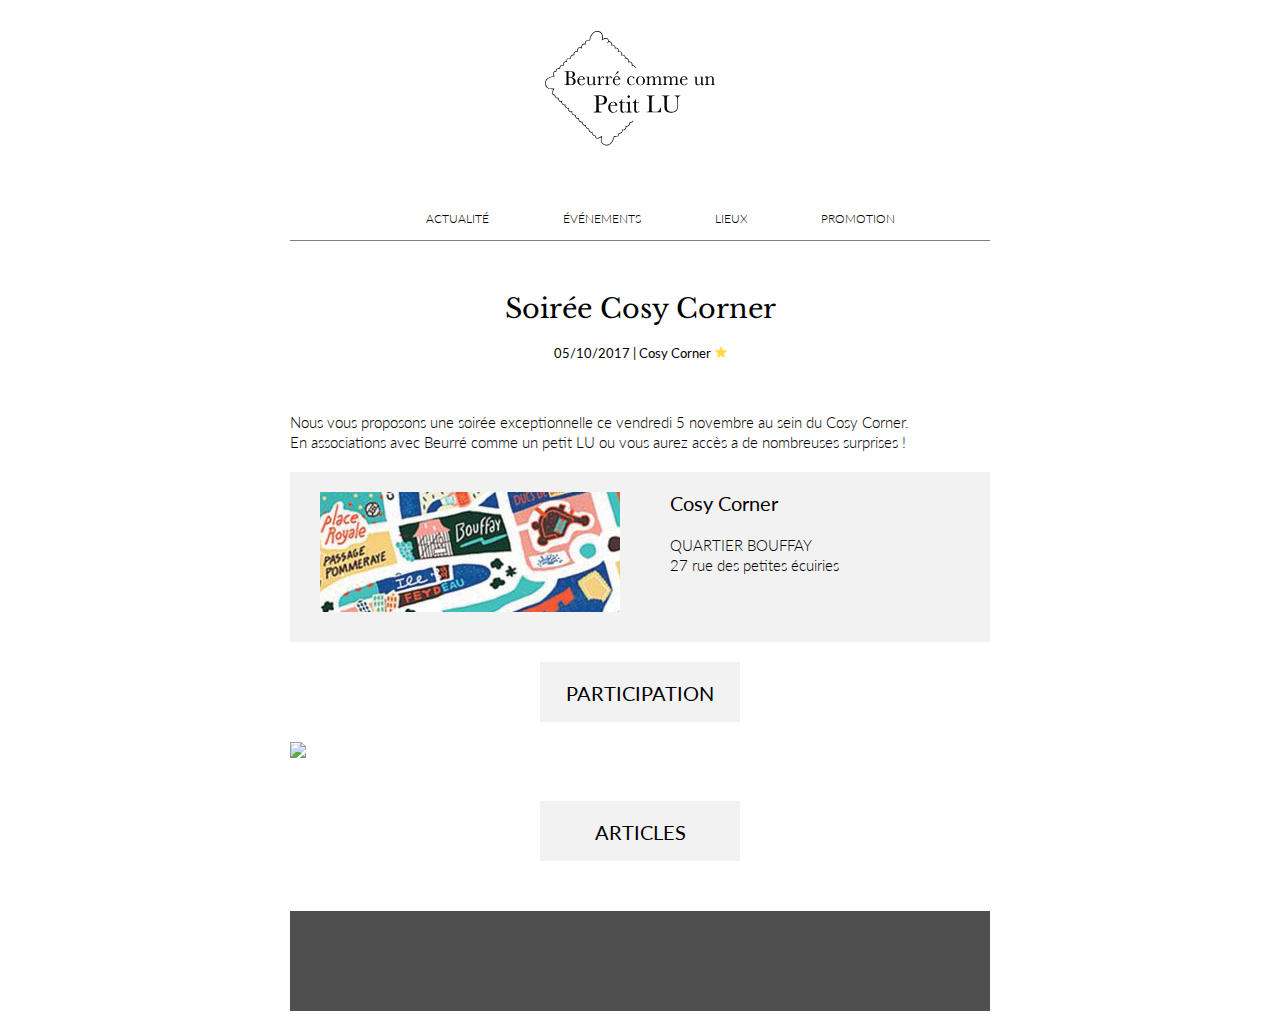
==== event.html @ 70111733 "Flora's version update" ====
<!doctype html>
<html class="no-js" lang="">
    <head>

        <meta charset="utf-8">
        <meta http-equiv="x-ua-compatible" content="ie=edge">
        <title></title>
        <meta name="description" content="">
        <meta name="viewport" content="width=device-width, initial-scale=1">

        <link rel="manifest" href="site.webmanifest">
        <link rel="apple-touch-icon" href="icon.png">
        <!-- Place favicon.ico in the root directory -->

        <link rel="stylesheet" href="css/normalize.css">
        <link href="https://fonts.googleapis.com/css?family=Lato|Libre+Baskerville" rel="stylesheet">
        <link rel="stylesheet" href="css/main.css">
    </head>
    <body>
        <!--[if lte IE 9]>
            <p class="browserupgrade">You are using an <strong>outdated</strong> browser. Please <a href="https://browsehappy.com/">upgrade your browser</a> to improve your experience and security.</p>
        <![endif]-->

        <!-- Add your site or application content here -->
<div class="l-wrapper">
  <header class="header">
<nav>

<svg id="BeurréCommeUnPetitLU" data-name="BeurreCommeUnPetitLULogo" xmlns="http://www.w3.org/2000/svg" height="150px" viewBox="0 0 324 230"><title>BeurréCommeUnPetitLU</title><path d="M151.27,154.58a3.61,3.61,0,0,1-.8,1.21,5.15,5.15,0,0,1-3.7,1.36l-.56,0,0,.56a5.9,5.9,0,0,1-1.25,3.83c-1.31,1.31-3.76,1.05-3.79,1l-.69-.08.15.68a4.45,4.45,0,0,1-1.42,3.89c-1.76,1.76-3.19,1.08-3.25,1.05l-.7-.37,0,.79s-.11,2.41-1.25,3.55-3.65,1.1-3.68,1.1h-.55l0,.55a5.64,5.64,0,0,1-1.46,4c-1.56,1.56-5.13.21-5.17.2l-.57-.22-.11.6c0,.14-2.6,14.23-12.19,13.06a7.07,7.07,0,0,1-5.41-3c-2.38-3.68-.62-9.45-.6-9.51l.4-1.28-1.14.7C101,179.83,97,181.6,96,180.61a5.15,5.15,0,0,1-1.62-3.08l0-.5h-.5a4.7,4.7,0,0,1-3.16-1.3,5.76,5.76,0,0,1-1.3-3.68v-.57l-.56.06a4.29,4.29,0,0,1-3-.69c-.79-.79-1.25-3.31-1.36-4.21l-.06-.46-.46,0a4.7,4.7,0,0,1-3.1-.94,7.52,7.52,0,0,1-1.36-3.69l-.06-.55-.54.12A3.72,3.72,0,0,1,75.62,160a4.37,4.37,0,0,1-1.26-3.46l.1-.73-.72.18a3.87,3.87,0,0,1-3.46-1.21,4.58,4.58,0,0,1-1.38-3.68l.13-.87-.81.33a2.81,2.81,0,0,1-2.92-.75,5.12,5.12,0,0,1-1.23-3.67l.05-.6-.6.06a5.15,5.15,0,0,1-3.82-1.48,3.86,3.86,0,0,1-1.22-3.46l.27-1.07-1,.5a3.09,3.09,0,0,1-3.51-.79,3.6,3.6,0,0,1-.84-3.82l.41-1-1,.28a3.86,3.86,0,0,1-3.64-1.2,3.56,3.56,0,0,1-1.12-3.52l.37-1.06-1,.44c-.07,0-1.6.65-3.39-1.14s-1-3.34-1-3.41l.55-1.07-1.15.36a3.67,3.67,0,0,1-3.49-.86,4,4,0,0,1-1.06-3.53l.16-.73-.74.13a4.05,4.05,0,0,1-3.19-.79,8,8,0,0,1-1.73-3.29l-.07-.31-.31-.07a8.11,8.11,0,0,1-3.28-1.52c-.48-.48.49-4,2.07-7.53l.39-.88-.94.18c-.06,0-6,1.13-9.6-1.74A7.74,7.74,0,0,1,18,97.11c-.22-9.27,12.83-10.41,13-10.42l.74-.06L31.36,86c-.54-1.08-1.73-4.13-.83-5.33a4,4,0,0,1,3.16-1.41l.51,0v-.51a5.29,5.29,0,0,1,1.49-3.31c1.37-1.37,3.63-.7,3.66-.69l.7.21L40,74.22a5.4,5.4,0,0,1,1.27-3.79c1.34-1.34,3.51-.38,3.53-.37l.92.41-.22-1s-.59-2.71.8-4.1a4,4,0,0,1,3.41-1l.68.15-.08-.69a4.85,4.85,0,0,1,1.06-3.57c1.08-1.08,3.63-.86,4.53-.69l.62.12,0-.63s-.08-2.8,1.36-4.24a3.39,3.39,0,0,1,3.36-.66l.91.32-.26-.93s-.72-2.65.91-4.28a3,3,0,0,1,3.54-.44l1,.56-.23-1.1s-.59-2.92,1.11-4.62,4.41-.19,4.44-.17l1.05.56L73.32,43a5,5,0,0,1,1.43-4.69c2-1.95,3.34-.71,3.49-.57l1,1-.18-1.45c-.11-.86-.14-3.32,1-4.46s4.24-1.34,5.33-1.3h.45l.06-.44C85.94,31,87.83,18,97.23,18h.16a6.62,6.62,0,0,1,5.41,2.33c2.72,3.47,1.32,9.69,1.31,9.75l-.27,1.18,1-.64c1.52-1,5.87-3,7.72-1.16,2.17,2.17.75,4,.69,4.1l-2.65,3.26L114,34.3a2.76,2.76,0,0,1,3.64.22,4.08,4.08,0,0,1,1.07,4l-.39,1.16,1.09-.56a2.91,2.91,0,0,1,3.3.48,4.28,4.28,0,0,1,1.16,3.55l-.17,1,.88-.43a3,3,0,0,1,3.31.47c1.45,1.45,1,4.14,1,4.17l-.13.71.71-.12c.77-.13,3-.26,3.91.69s.77,3.32.62,4.15l-.15.85.81-.29a3.7,3.7,0,0,1,3.74.94c1.64,1.64,1.1,3.08,1.08,3.13l-.38.94,1-.27c.07,0,1.68-.44,3.5,1.38a3.18,3.18,0,0,1,.84,3.66l-.45.86,1-.13s2.78-.36,4.19,1,.66,4,.65,4l-.18.65h.67c.77,0,3,.15,3.94,1a3.08,3.08,0,0,1,.65,2h1a4,4,0,0,0-.94-2.73c-1-1-3-1.27-4-1.32a5.08,5.08,0,0,0-1-4.38,5.93,5.93,0,0,0-4.25-1.39,4.33,4.33,0,0,0-1.3-4.05A5.21,5.21,0,0,0,140.54,58h0a4.34,4.34,0,0,0-1.46-3.46,4.65,4.65,0,0,0-4-1.35c.1-1.11.11-3.2-1-4.3s-3.1-1.13-4.13-1a5.69,5.69,0,0,0-1.31-4.4,3.75,3.75,0,0,0-3.69-.93,5.19,5.19,0,0,0-1.49-3.63,3.75,3.75,0,0,0-3.59-1,5,5,0,0,0-1.49-4.1,3.53,3.53,0,0,0-3.64-1,4.17,4.17,0,0,0-1.39-4.07c-2.16-2.16-6.18-.47-8,.49.3-2,.63-6.56-1.69-9.52A7.56,7.56,0,0,0,97.41,17h-.18C88,17,85.44,28.2,85,30.55c-1.15,0-4.24.21-5.63,1.6A6.23,6.23,0,0,0,78,36.45c-.89-.37-2.34-.52-4,1.14a6,6,0,0,0-1.83,4.73c-1.16-.4-3.24-.8-4.75.71A6,6,0,0,0,66,47.67a3.83,3.83,0,0,0-3.9,1,5.31,5.31,0,0,0-1.31,4.46,4.13,4.13,0,0,0-3.61,1.08,7,7,0,0,0-1.64,4.39c-1.12-.13-3.55-.24-4.84,1.05a5.41,5.41,0,0,0-1.37,3.76,4.79,4.79,0,0,0-3.7,1.31,5.3,5.3,0,0,0-1.19,4.18,3.92,3.92,0,0,0-3.84.84A6,6,0,0,0,39,73.64a4.61,4.61,0,0,0-4,1.08,6.27,6.27,0,0,0-1.74,3.52A4.88,4.88,0,0,0,29.74,80c-1.16,1.53-.13,4.43.43,5.74-2.85.4-13.39,2.48-13.18,11.36a8.69,8.69,0,0,0,3,6.93c3.08,2.48,7.59,2.3,9.51,2.08-1,2.46-2.62,6.7-1.5,7.81a8.4,8.4,0,0,0,3.47,1.72,8.64,8.64,0,0,0,1.92,3.46,4.6,4.6,0,0,0,3.41,1.13,5,5,0,0,0,1.41,3.79,4.45,4.45,0,0,0,3.65,1.26A4.25,4.25,0,0,0,43.31,129,4.51,4.51,0,0,0,47,130.57a4.73,4.73,0,0,0,1.51,3.75,5,5,0,0,0,3.8,1.57A4.5,4.5,0,0,0,53.57,140a4.19,4.19,0,0,0,3.88,1.24A5,5,0,0,0,59,144.84a6.13,6.13,0,0,0,4.06,1.78,5.81,5.81,0,0,0,1.53,3.92,3.79,3.79,0,0,0,3.29,1.15,5.67,5.67,0,0,0,1.69,3.83,5,5,0,0,0,3.77,1.56,5.38,5.38,0,0,0,1.57,3.68,4.77,4.77,0,0,0,3.66,1.44A7.69,7.69,0,0,0,80.15,166a5.29,5.29,0,0,0,3.39,1.23c.16,1,.62,3.4,1.58,4.37a4.76,4.76,0,0,0,3.29,1A6.31,6.31,0,0,0,90,176.44,5.69,5.69,0,0,0,93.43,178a6.45,6.45,0,0,0,1.85,3.3c1.55,1.55,5.68-.44,7.76-1.6-.43,2-.95,6.12,1,9.17a8,8,0,0,0,6.13,3.46,10.34,10.34,0,0,0,1.26.08c8.37,0,11.33-10.78,11.93-13.39,1.21.36,4.08,1,5.68-.61a6.43,6.43,0,0,0,1.76-4.27,6.34,6.34,0,0,0,3.89-1.38,6.49,6.49,0,0,0,1.48-3.58,4.14,4.14,0,0,0,3.75-1.44,5.63,5.63,0,0,0,1.76-4.18,5.76,5.76,0,0,0,4-1.37,6.37,6.37,0,0,0,1.54-4,6,6,0,0,0,4-1.65,4.58,4.58,0,0,0,1.16-1.91Z"/><path d="M56.81,88.24A9,9,0,0,1,62.17,90a4.88,4.88,0,0,1,1.75,3.83,5.25,5.25,0,0,1-1.19,3.45,5.49,5.49,0,0,1-3,1.89,22,22,0,0,1-5,.45H46.42v-.72h.81a3.66,3.66,0,0,0,1.88-.34,1.57,1.57,0,0,0,.66-1.07,23.91,23.91,0,0,0,.14-3.38V83.82a22.43,22.43,0,0,0-.15-3.33,1.44,1.44,0,0,0-.62-1,4.87,4.87,0,0,0-2.09-.28h-.41v-.72l3.48-.09,4-.12q8.69,0,8.69,5a4.1,4.1,0,0,1-1.49,3.31A9,9,0,0,1,56.81,88.24ZM53,87.94l.66,0Q57,88,58.25,86.9a4.31,4.31,0,0,0,1.23-3.44A5.52,5.52,0,0,0,59,80.9a3.29,3.29,0,0,0-1.45-1.4A7.93,7.93,0,0,0,54.23,79q-.61,0-1.25,0Zm0,.77v4.72q0,3,.11,3.83a1.93,1.93,0,0,0,.59,1.23,3,3,0,0,0,1.88.42,5,5,0,0,0,3.75-1.28,5.3,5.3,0,0,0,1.25-3.84,4.89,4.89,0,0,0-1.41-3.87q-1.41-1.24-5-1.24Z"/><path d="M78.12,91.18H69.2q-.06.92-.06,1.38a9.75,9.75,0,0,0,1.05,5.07,3.47,3.47,0,0,0,3.15,1.7,4.12,4.12,0,0,0,4-2.55h.75a4.37,4.37,0,0,1-2,2.49,6.21,6.21,0,0,1-6.3.08A6.55,6.55,0,0,1,67.47,97a6.83,6.83,0,0,1-.92-3.64,7.31,7.31,0,0,1,1.78-5,5.71,5.71,0,0,1,4.45-2,5,5,0,0,1,3.89,1.53A5.23,5.23,0,0,1,78.12,91.18Zm-2.73-.62a5,5,0,0,0,0-.64A2.68,2.68,0,0,0,72.65,87q-2.84,0-3.39,3.53Z"/><path d="M93.25,86.85v8.39q0,2.09.06,2.63a1.05,1.05,0,0,0,.46.8,2.74,2.74,0,0,0,1.43.27v.72a9.75,9.75,0,0,0-3.47.5h-.19a6.52,6.52,0,0,1-.53-3,7,7,0,0,1-2.18,2.23,5.1,5.1,0,0,1-2.71.75,4.34,4.34,0,0,1-2.27-.59,3.16,3.16,0,0,1-1.35-1.43,6.7,6.7,0,0,1-.37-2.55V91.24a26,26,0,0,0-.08-2.71,1,1,0,0,0-.49-.73A3.41,3.41,0,0,0,80,87.57v-.72h4.34v8.88a8.25,8.25,0,0,0,.16,1.91,1.86,1.86,0,0,0,.8,1,2.54,2.54,0,0,0,1.48.45,3.87,3.87,0,0,0,2.3-.79,4.35,4.35,0,0,0,1.49-1.67,6.33,6.33,0,0,0,.4-2.52V91.24q0-2.09,0-2.55a1.25,1.25,0,0,0-.4-.79,2.22,2.22,0,0,0-1.46-.34h-.33v-.72Z"/><path d="M101.34,89.6a5.33,5.33,0,0,1,1.73-2.33,3.81,3.81,0,0,1,2.34-.94A2.11,2.11,0,0,1,107,87a1.94,1.94,0,0,1,.59,1.31,1.11,1.11,0,0,1-.3.78,1,1,0,0,1-.74.33q-.78,0-1.19-1.16-.28-.78-.84-.78a2.58,2.58,0,0,0-1.61.91,4.23,4.23,0,0,0-1.2,1.9,10.85,10.85,0,0,0-.27,2.7v2.28q0,2,.05,2.58a1.08,1.08,0,0,0,.45.81,2.5,2.5,0,0,0,1.39.28h.44v.72H97v-.72h.33a2.57,2.57,0,0,0,1.34-.26,1,1,0,0,0,.48-.73,25.18,25.18,0,0,0,.08-2.69V91.65q0-2.06-.05-2.59a1.1,1.1,0,0,0-.45-.81A2.45,2.45,0,0,0,97.32,88H97v-.7a21.9,21.9,0,0,0,3.84-.92A10.41,10.41,0,0,1,101.34,89.6Z"/><path d="M113.3,89.6A5.33,5.33,0,0,1,115,87.27a3.81,3.81,0,0,1,2.34-.94A2.11,2.11,0,0,1,119,87a1.94,1.94,0,0,1,.59,1.31,1.11,1.11,0,0,1-.3.78,1,1,0,0,1-.74.33q-.78,0-1.19-1.16-.28-.78-.84-.78a2.58,2.58,0,0,0-1.61.91,4.23,4.23,0,0,0-1.2,1.9,10.85,10.85,0,0,0-.27,2.7v2.28q0,2,.05,2.58a1.08,1.08,0,0,0,.45.81,2.5,2.5,0,0,0,1.39.28h.44v.72H109v-.72h.33a2.57,2.57,0,0,0,1.34-.26,1,1,0,0,0,.48-.73,25.18,25.18,0,0,0,.08-2.69V91.65q0-2.06-.05-2.59a1.1,1.1,0,0,0-.45-.81,2.45,2.45,0,0,0-1.39-.29H109v-.7a21.9,21.9,0,0,0,3.84-.92A10.41,10.41,0,0,1,113.3,89.6Z"/><path d="M132.43,91.18H123.5q-.06.92-.06,1.38a9.75,9.75,0,0,0,1.05,5.07,3.47,3.47,0,0,0,3.15,1.7,4.12,4.12,0,0,0,4-2.55h.75a4.37,4.37,0,0,1-2,2.49,6.21,6.21,0,0,1-6.3.08A6.55,6.55,0,0,1,121.77,97a6.83,6.83,0,0,1-.92-3.64,7.31,7.31,0,0,1,1.78-5,5.71,5.71,0,0,1,4.45-2A5,5,0,0,1,131,87.87,5.23,5.23,0,0,1,132.43,91.18Zm-2.73-.62a5,5,0,0,0,0-.64A2.68,2.68,0,0,0,127,87q-2.84,0-3.39,3.53ZM125.05,84h-.52l2.34-3.64A8.47,8.47,0,0,1,128,78.84a1.34,1.34,0,0,1,.93-.38.91.91,0,0,1,.7.27.86.86,0,0,1,.25.59,1.24,1.24,0,0,1-.34.81A26.05,26.05,0,0,1,127.43,82Z"/><path d="M153.88,96.52h.69q-1.06,3.64-5.31,3.64a6.26,6.26,0,0,1-4.6-1.86,6.64,6.64,0,0,1-1.87-4.92,6.78,6.78,0,0,1,2-5.09,6.62,6.62,0,0,1,4.77-2,6.48,6.48,0,0,1,3,.73q1.39.73,1.39,1.77a1.2,1.2,0,0,1-.26.73.87.87,0,0,1-.74.34q-1,0-1.27-1.2a2.35,2.35,0,0,0-.58-1.27,2.48,2.48,0,0,0-1.58-.36,3.64,3.64,0,0,0-3.15,1.45,7.45,7.45,0,0,0-1.05,4.38,8.45,8.45,0,0,0,1.13,4.72,3.84,3.84,0,0,0,3.43,1.7A3.7,3.7,0,0,0,153.88,96.52Z"/><path d="M156.5,93.22a6.69,6.69,0,0,1,2-4.91,6.93,6.93,0,0,1,9.7,0,6.69,6.69,0,0,1,2,4.91,6.59,6.59,0,0,1-2,5.09,6.85,6.85,0,0,1-4.83,1.85,6.76,6.76,0,0,1-4.82-1.88A6.62,6.62,0,0,1,156.5,93.22Zm2.59.08q0,3.41,1.11,4.77a4.25,4.25,0,0,0,6.24,0q1.09-1.37,1.09-4.77t-1.08-4.81a4.15,4.15,0,0,0-6.27,0Q159.1,89.91,159.1,93.3Z"/><path d="M175.8,86.33H176a6.82,6.82,0,0,1,.45,2.69,7.57,7.57,0,0,1,2.26-2,5.29,5.29,0,0,1,2.6-.67,4.25,4.25,0,0,1,2.56.72,3.79,3.79,0,0,1,1.38,2.16,9.19,9.19,0,0,1,2.44-2.16,5.06,5.06,0,0,1,2.55-.72,4.44,4.44,0,0,1,2.52.69A2.74,2.74,0,0,1,194,88.58a13,13,0,0,1,.22,2.83v3.84a23.43,23.43,0,0,0,.09,2.72,1,1,0,0,0,.5.72,3.46,3.46,0,0,0,1.54.23v.72h-6.39v-.72a3.21,3.21,0,0,0,1.43-.23,1,1,0,0,0,.51-.69,21.72,21.72,0,0,0,.09-2.76V91a9.56,9.56,0,0,0-.15-2,1.92,1.92,0,0,0-.77-1.12,2.64,2.64,0,0,0-1.62-.47,3.64,3.64,0,0,0-2,.69,8.75,8.75,0,0,0-2.05,2.08v5q0,2,.05,2.57a1.11,1.11,0,0,0,.44.81,2.36,2.36,0,0,0,1.37.29v.72H181v-.72a3.41,3.41,0,0,0,1.46-.22,1,1,0,0,0,.52-.67,20.29,20.29,0,0,0,.1-2.78V91.71a15.79,15.79,0,0,0-.13-2.45,2.1,2.1,0,0,0-.8-1.3,2.59,2.59,0,0,0-1.67-.54,3.75,3.75,0,0,0-2,.63,8.9,8.9,0,0,0-2.05,1.88v5.33q0,2.11.06,2.63a1,1,0,0,0,.47.78,2.83,2.83,0,0,0,1.45.27v.72h-6.27v-.72a3.26,3.26,0,0,0,1.45-.23,1,1,0,0,0,.51-.68,21.71,21.71,0,0,0,.09-2.77V91.43q0-2.19-.07-2.68a1,1,0,0,0-.48-.74,3.14,3.14,0,0,0-1.49-.25V87A17.12,17.12,0,0,0,175.8,86.33Z"/><path d="M201.47,86.33h.16a6.82,6.82,0,0,1,.45,2.69,7.57,7.57,0,0,1,2.26-2,5.29,5.29,0,0,1,2.6-.67,4.25,4.25,0,0,1,2.56.72,3.79,3.79,0,0,1,1.38,2.16,9.19,9.19,0,0,1,2.44-2.16,5.06,5.06,0,0,1,2.55-.72,4.44,4.44,0,0,1,2.52.69,2.74,2.74,0,0,1,1.25,1.56,13,13,0,0,1,.22,2.83v3.84a23.43,23.43,0,0,0,.09,2.72,1,1,0,0,0,.5.72,3.46,3.46,0,0,0,1.54.23v.72h-6.39v-.72A3.21,3.21,0,0,0,217,98.7a1,1,0,0,0,.51-.69,21.72,21.72,0,0,0,.09-2.76V91a9.56,9.56,0,0,0-.15-2,1.92,1.92,0,0,0-.77-1.12,2.64,2.64,0,0,0-1.62-.47,3.64,3.64,0,0,0-2,.69A8.75,8.75,0,0,0,211,90.21v5q0,2,.05,2.57a1.11,1.11,0,0,0,.44.81,2.36,2.36,0,0,0,1.37.29v.72h-6.19v-.72a3.41,3.41,0,0,0,1.46-.22,1,1,0,0,0,.52-.67,20.29,20.29,0,0,0,.1-2.78V91.71a15.79,15.79,0,0,0-.13-2.45,2.1,2.1,0,0,0-.8-1.3,2.59,2.59,0,0,0-1.67-.54,3.75,3.75,0,0,0-2,.63,8.9,8.9,0,0,0-2.05,1.88v5.33q0,2.11.06,2.63a1,1,0,0,0,.47.78,2.83,2.83,0,0,0,1.45.27v.72H197.8v-.72a3.26,3.26,0,0,0,1.45-.23,1,1,0,0,0,.51-.68,21.71,21.71,0,0,0,.09-2.77V91.43q0-2.19-.07-2.68a1,1,0,0,0-.48-.74,3.14,3.14,0,0,0-1.49-.25V87A17.12,17.12,0,0,0,201.47,86.33Z"/><path d="M235.44,91.18h-8.92q-.06.92-.06,1.38a9.75,9.75,0,0,0,1.05,5.07,3.47,3.47,0,0,0,3.15,1.7,4.12,4.12,0,0,0,4-2.55h.75a4.37,4.37,0,0,1-2,2.49,6.21,6.21,0,0,1-6.3.08A6.55,6.55,0,0,1,224.78,97a6.83,6.83,0,0,1-.92-3.64,7.31,7.31,0,0,1,1.78-5,5.71,5.71,0,0,1,4.45-2A5,5,0,0,1,234,87.87,5.23,5.23,0,0,1,235.44,91.18Zm-2.73-.62a5,5,0,0,0,0-.64A2.68,2.68,0,0,0,230,87q-2.84,0-3.39,3.53Z"/><path d="M258.57,86.85v8.39q0,2.09.06,2.63a1.05,1.05,0,0,0,.46.8,2.74,2.74,0,0,0,1.43.27v.72a9.75,9.75,0,0,0-3.47.5h-.19a6.52,6.52,0,0,1-.53-3,7,7,0,0,1-2.18,2.23,5.1,5.1,0,0,1-2.71.75,4.34,4.34,0,0,1-2.27-.59,3.16,3.16,0,0,1-1.35-1.43,6.7,6.7,0,0,1-.37-2.55V91.24a26,26,0,0,0-.08-2.71,1,1,0,0,0-.49-.73,3.41,3.41,0,0,0-1.52-.23v-.72h4.34v8.88a8.25,8.25,0,0,0,.16,1.91,1.86,1.86,0,0,0,.8,1,2.54,2.54,0,0,0,1.48.45,3.87,3.87,0,0,0,2.3-.79,4.35,4.35,0,0,0,1.49-1.67,6.33,6.33,0,0,0,.4-2.52V91.24q0-2.09,0-2.55a1.25,1.25,0,0,0-.4-.79,2.22,2.22,0,0,0-1.46-.34h-.33v-.72Z"/><path d="M265.74,86.33h.42a8.53,8.53,0,0,1,.41,2.64,8.18,8.18,0,0,1,2.36-2,5.42,5.42,0,0,1,2.58-.66A4.5,4.5,0,0,1,274,87a2.88,2.88,0,0,1,1.26,1.57,9.93,9.93,0,0,1,.28,2.71v4a25.7,25.7,0,0,0,.08,2.7,1,1,0,0,0,.49.73,3.3,3.3,0,0,0,1.52.24v.72H271.1v-.72h.3a2.26,2.26,0,0,0,1.47-.33,1.21,1.21,0,0,0,.39-.77q0-.44,0-2.58V91.13a11,11,0,0,0-.15-2.16,2,2,0,0,0-.8-1.15,2.62,2.62,0,0,0-1.65-.5,3.92,3.92,0,0,0-2.18.68,7.23,7.23,0,0,0-2,2v5.22a23.21,23.21,0,0,0,.09,2.7,1,1,0,0,0,.5.73,3.35,3.35,0,0,0,1.54.24v.72h-6.47v-.72a3.57,3.57,0,0,0,1.5-.22,1,1,0,0,0,.52-.66,20.29,20.29,0,0,0,.1-2.79V91.44a23.22,23.22,0,0,0-.09-2.71,1,1,0,0,0-.5-.72,3.37,3.37,0,0,0-1.54-.24v-.72A20.06,20.06,0,0,0,265.74,86.33Z"/><path d="M99.29,129.5v5.43a34,34,0,0,0,.14,4,2,2,0,0,0,.77,1.4,4.29,4.29,0,0,0,2.36.46h.86v.88H91.6v-.88h.69a4.47,4.47,0,0,0,2.29-.42,1.91,1.91,0,0,0,.81-1.3,29.11,29.11,0,0,0,.17-4.12V122.26a27.66,27.66,0,0,0-.17-4,1.71,1.71,0,0,0-.76-1.24,6,6,0,0,0-2.55-.34H91.6v-.88l3.24-.11q3.88-.13,6.06-.13a23.24,23.24,0,0,1,6.16.63,7.23,7.23,0,0,1,3.54,2.23,6,6,0,0,1,1.38,4,7.28,7.28,0,0,1-.94,3.73,6,6,0,0,1-2.7,2.46q-1.76.84-6.2.84Zm0-1h1.85a11.91,11.91,0,0,0,3.6-.45,4.3,4.3,0,0,0,2.29-1.88,6.41,6.41,0,0,0,.91-3.52,6.22,6.22,0,0,0-1.57-4.69q-1.57-1.5-5.09-1.5a19.28,19.28,0,0,0-2,.08Z"/><path d="M127.83,131.33H117q-.08,1.12-.08,1.68a11.88,11.88,0,0,0,1.29,6.18,4.23,4.23,0,0,0,3.84,2.07,5,5,0,0,0,4.91-3.1h.91a5.32,5.32,0,0,1-2.42,3,7.57,7.57,0,0,1-7.68.1,8,8,0,0,1-2.88-2.83,8.32,8.32,0,0,1-1.12-4.44,8.91,8.91,0,0,1,2.17-6.14,7,7,0,0,1,5.43-2.45,6,6,0,0,1,4.74,1.87A6.38,6.38,0,0,1,127.83,131.33Zm-3.33-.76a6.09,6.09,0,0,0,.06-.78,3.27,3.27,0,0,0-3.39-3.52q-3.47,0-4.13,4.3Z"/><path d="M140,126.93h-4.7v9.43a14.36,14.36,0,0,0,.19,2.92,2.1,2.1,0,0,0,.81,1.21,2.19,2.19,0,0,0,1.32.46,2.86,2.86,0,0,0,2.38-1.56l.61.36a4.08,4.08,0,0,1-1.74,1.89,4.77,4.77,0,0,1-2.33.64,3.81,3.81,0,0,1-2.41-.81,3.39,3.39,0,0,1-1.29-1.9,19.05,19.05,0,0,1-.26-3.81v-8.84h-2.27v-.87a4,4,0,0,0,2.8-1.31,6.33,6.33,0,0,0,1.58-3.58h.61v4.89H140Z"/><path d="M147,125.42v10.87q0,2.5.08,3.14a1.35,1.35,0,0,0,.55,1,3,3,0,0,0,1.7.34h.4v.88h-8.4v-.88h.65a2.71,2.71,0,0,0,1.76-.39,1.51,1.51,0,0,0,.48-.93q.07-.54.07-3.15v-4.72a12.2,12.2,0,0,0-.26-3.35,1.26,1.26,0,0,0-.69-.76,5.06,5.06,0,0,0-1.5-.15h-.51v-.87a23.31,23.31,0,0,0,5.26-1Zm-3.68-8a1.94,1.94,0,0,1,.58-1.41,1.89,1.89,0,0,1,1.4-.59,1.86,1.86,0,0,1,1.39.59,2,2,0,0,1,.57,1.41,2,2,0,0,1-.57,1.43,1.86,1.86,0,0,1-1.39.59,1.89,1.89,0,0,1-1.4-.59A2,2,0,0,1,143.3,117.46Z"/><path d="M161.14,126.93h-4.7v9.43a14.36,14.36,0,0,0,.19,2.92,2.1,2.1,0,0,0,.81,1.21,2.19,2.19,0,0,0,1.32.46,2.86,2.86,0,0,0,2.38-1.56l.61.36a4.08,4.08,0,0,1-1.74,1.89,4.77,4.77,0,0,1-2.33.64,3.81,3.81,0,0,1-2.41-.81,3.38,3.38,0,0,1-1.29-1.9,19.05,19.05,0,0,1-.26-3.81v-8.84h-2.27v-.87a4,4,0,0,0,2.8-1.31,6.33,6.33,0,0,0,1.58-3.58h.61v4.89h4.7Z"/><path d="M194.79,134l-.19,7.6H172.66v-.88h.76a4.47,4.47,0,0,0,2.29-.42,1.94,1.94,0,0,0,.82-1.3,27.51,27.51,0,0,0,.18-4.12V122.26a26.14,26.14,0,0,0-.18-4,1.74,1.74,0,0,0-.76-1.24,5.93,5.93,0,0,0-2.54-.34h-.57v-.88h12.4v.88h-1.14a6.28,6.28,0,0,0-2.5.31,1.66,1.66,0,0,0-.79,1.17,24.18,24.18,0,0,0-.2,4.08v13.52a23.09,23.09,0,0,0,.15,3.5,1.63,1.63,0,0,0,.83,1.09,6.84,6.84,0,0,0,2.9.39h2a11.05,11.05,0,0,0,3.53-.42,4.94,4.94,0,0,0,2.19-1.83,14.3,14.3,0,0,0,1.9-4.47Z"/><path d="M215.72,115.82h8.63v.88a4.67,4.67,0,0,0-2.56.77,2.64,2.64,0,0,0-1,1.48,17,17,0,0,0-.19,3.18v8.59a33.84,33.84,0,0,1-.26,4.89,6.8,6.8,0,0,1-1.49,3.14,8.36,8.36,0,0,1-3.46,2.46,13.46,13.46,0,0,1-5.14.91,13.16,13.16,0,0,1-5.84-1.17,7.45,7.45,0,0,1-3.41-3,10.37,10.37,0,0,1-1-5l0-2.65v-8a26.32,26.32,0,0,0-.18-4A1.75,1.75,0,0,0,199,117a5.93,5.93,0,0,0-2.54-.34h-.59v-.88h11.79v.88h-.51a6.28,6.28,0,0,0-2.49.31,1.66,1.66,0,0,0-.79,1.17,24.18,24.18,0,0,0-.2,4.08v8.13a31.59,31.59,0,0,0,.39,6,5.25,5.25,0,0,0,2.2,3.09,8,8,0,0,0,4.82,1.32,10.19,10.19,0,0,0,4.29-.89,7,7,0,0,0,2.88-2.21,6.27,6.27,0,0,0,1.15-2.72,33,33,0,0,0,.21-4.41v-8.8a12.89,12.89,0,0,0-.25-3.07,2.37,2.37,0,0,0-1.07-1.39,5.74,5.74,0,0,0-2.59-.63Z"/></svg>


    <br>
    <br>

        <ul>
            <li><a class="a" href="index.html" title="Actualité">Actualité</a></li>
            <li><a class="a" href="event.html" title="Evenements">Événements</a></li>
            <li><a class="a" href="#" title="Lieux">Lieux</a></li>
            <li><a class="a" href="#" title="Promotions">Promotion</a></li>
        </ul>
    </nav>
  </header>

        <body class="l-main" role"main">
          <article>
            <section class="">
              <h1>Soirée Cosy Corner</h1>
              <div class="sub-infos">
                <span> 05/10/2017 | Cosy Corner</span>
                <a href="" title="FAVORIS"><svg xmlns="http://www.w3.org/2000/svg" xmlns:xlink="http://www.w3.org/1999/xlink" version="1.1" viewBox="0 0 19.481 19.481" enable-background="new 0 0 19.481 19.481" width="12px" height="12px">
                <g><path d="m10.201,.758l2.478,5.865 6.344,.545c0.44,0.038 0.619,0.587 0.285,0.876l-4.812,4.169 1.442,6.202c0.1,0.431-0.367,0.77-0.745,0.541l-5.452-3.288-5.452,3.288c-0.379,0.228-0.845-0.111-0.745-0.541l1.442-6.202-4.813-4.17c-0.334-0.289-0.156-0.838 0.285-0.876l6.344-.545 2.478-5.864c0.172-0.408 0.749-0.408 0.921,0z" fill="#FFDA44"/></g>
                </svg></a>
              </div>
            </section>

            <section>
                <p class="textcenter">
                Nous vous proposons une soirée exceptionnelle ce vendredi 5 novembre au sein du Cosy Corner.
                <br>En associations avec Beurré comme un petit LU ou vous aurez accès a de nombreuses surprises ! </p>
            </section>
          </article>

<!-- Rajouter le a -->
          <aside class="lieux-objets">
              <img class="positionnement-img-lieux" src="img/NantesBouffay300.jpg"/>
              <div class="details-objets"><h3>Cosy Corner</h3>
              <p>QUARTIER BOUFFAY <br> 27 rue des petites écuiries</p></div>
          </aside>

<!-- Rajouter le a -->
          <aside class="objects">
            <h3>PARTICIPATION</h3>
          </aside>
          <img class="align-img" width ="700px" height="auto" src="https://images.unsplash.com/photo-1485963631004-f2f00b1d6606?dpr=1&auto=format&fit=crop&w=968&q=60&cs=tinysrgb"/><br><br>
<!-- Rajouter le a -->
          <aside class="objects">
            <h3>ARTICLES</h3>
          </aside>
        </body>

        <footer classe="-footer" role="contentinfo">
        </footer>


</div>


        <script src="js/vendor/modernizr-3.5.0.min.js"></script>
        <script src="https://code.jquery.com/jquery-3.2.1.min.js" integrity="sha256-hwg4gsxgFZhOsEEamdOYGBf13FyQuiTwlAQgxVSNgt4=" crossorigin="anonymous"></script>
        <script>window.jQuery || document.write('<script src="js/vendor/jquery-3.2.1.min.js"><\/script>')</script>
        <script src="js/plugins.js"></script>
        <script src="js/main.js"></script>

        <!-- Google Analytics: change UA-XXXXX-Y to be your site's ID. -->
        <script>
            window.ga=function(){ga.q.push(arguments)};ga.q=[];ga.l=+new Date;
            ga('create','UA-XXXXX-Y','auto');ga('send','pageview')
        </script>
        <script src="https://www.google-analytics.com/analytics.js" async defer></script>
    </body>
</html>
---- css/main.css ----
@font-face {
  font-family: 'FontAwesome';
  src: url('../fonts/fontawesome-webfont.eot?v=4.7.0');
  src: url('../fonts/fontawesome-webfont.eot?#iefix&v=4.7.0') format('embedded-opentype'), url('../fonts/fontawesome-webfont.woff2?v=4.7.0') format('woff2'), url('../fonts/fontawesome-webfont.woff?v=4.7.0') format('woff'), url('../fonts/fontawesome-webfont.ttf?v=4.7.0') format('truetype'), url('../fonts/fontawesome-webfont.svg?v=4.7.0#fontawesomeregular') format('svg');
  font-weight: normal;
  font-style: normal;
}

.fa {
  display: inline-block;
  font: normal normal normal 14px/1 FontAwesome;
  font-size: inherit;
  text-rendering: auto;
  -webkit-font-smoothing: antialiased;
  -moz-osx-font-smoothing: grayscale;
}

.l-wrapper{
    margin: 20px auto;
    max-width: 700px;
}



header{
  background-color: white;
  border-bottom:solid grey 1px;
  font-weight: 350;
  height: 220px;
}
main{
    background-color: white;
}
footer{
    background-color: #4F4F4F;
    height: 100Px;
    margin-top: 50px;
}



ul li{
    display: inline-block;
    list-style: none;
    height: 50px;
    padding-right: 35px;
    padding-left: 35px;
    font-size:12px;
}
nav{
    text-align: center;
    font-family: 'Lato', sans-serif;
    text-transform: uppercase;
}
span{
    font-family: 'Lato', sans-serif;
    color: black;
    text-align: center;
    font-size: 13px;
}
article{
    text-align: center;
}

section{
  margin-top: 50px;
}


img {
  max-width: 100%;
  margin-top: 20px;
}

a{
    text-decoration: none;
    color: black;
}

a:hover{
    color:#D0021B;
}

li a:hover{
    text-decoration: none;
}

h1{
    font-family: 'Libre Baskerville', serif;
    font-size: 27px;
    text-align: center;
    line-height: 35px;
    font-weight:100;
    color: black;
}

h2{
    text-align: center;
    font-family: 'Lato', sans-serif;
    color: #535353;
    font-weight: 300;
    font-size: 20px;
    line-height: 25px;
}

h3{
    font-size: 15px;
    font-family: 'Lato', sans-serif;
    font-size: 20px;
    font-weight: 400;
    color: black;
}

p{
    color: black;
    font-family: 'Lato', sans-serif;
    text-align: left;
    font-size: 15px;
    line-height: 20px;
    font-weight: 300;
}




.sub-infos{
    text-align: center;
}

.event-objets{
    margin-top: 20px;
    height: 170px;
    width: 700px;
    background-color: #F2F2F2;
    display: flex;
}

.lieux-objets h3{
    margin-top: 20px;
}

.lieux-objets{
    margin-top: 20px;
    height: 170px;
    width: 700px;
    background-color: #F2F2F2;
    display: flex;
}


.objects{
    margin-top: 20px;
    margin-left: auto;
    margin-right: auto;
    height: 60px;
    width: 200px;
    background-color: #F2F2F2;
    display: flex;
}

.objects h3{
  margin-left:auto;
  margin-right: auto;

}

.event-objets h3{
    margin-top: 20px;
}

.details-objets{
    padding-left: 50px;
    padding-right: 50px;
    max-width: 400px;
}


.event-objets p{
    flex: 0.5;

}

.positionnement-img-objet{
    padding: 0px 0px 0px 30px;
    height: 120px;
    width: 120px;
}

.positionnement-img-lieux{
    padding: 0px 0px 0px 30px;
    height: 120px;
    width: 300px;
}
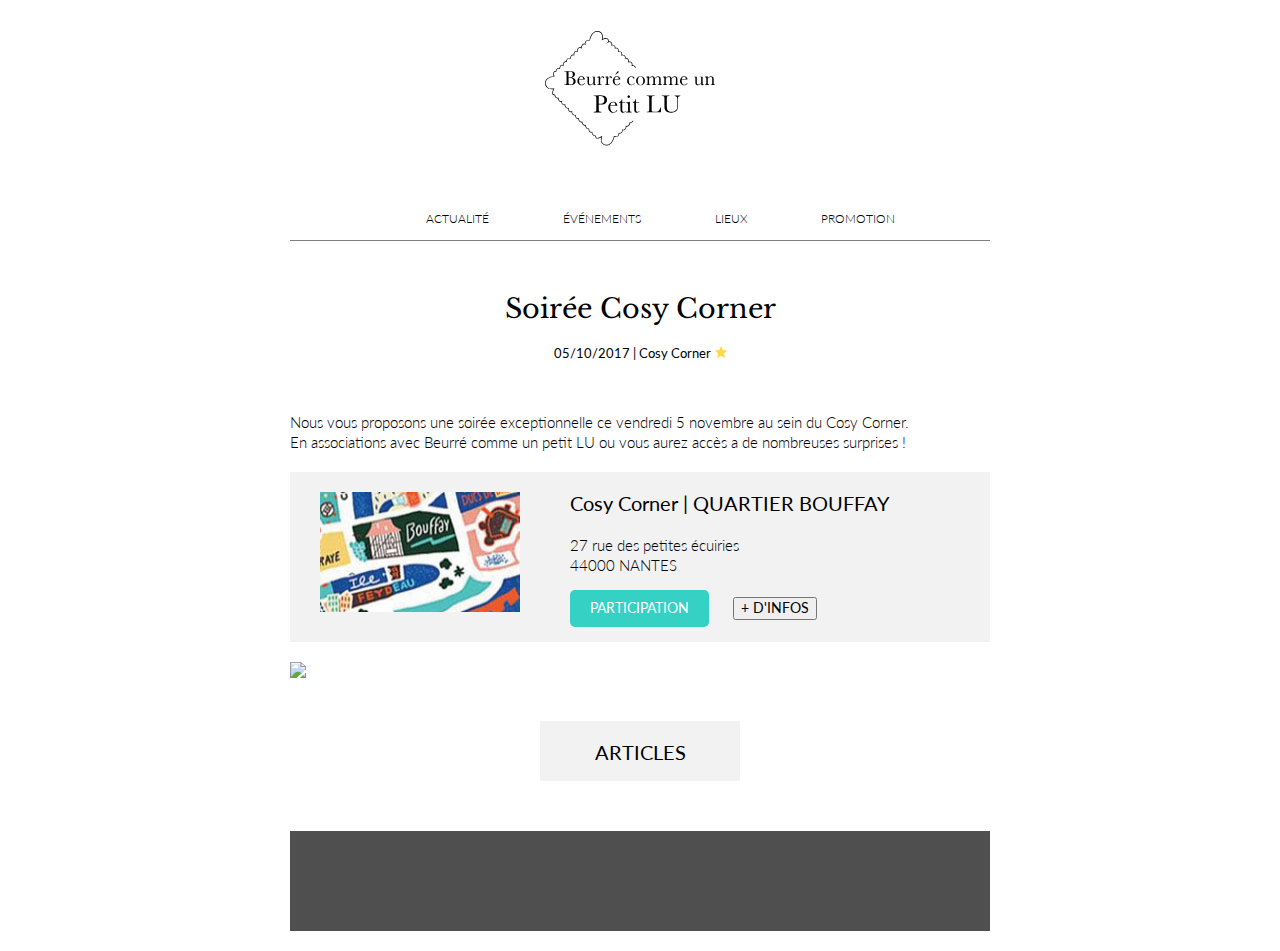
==== commit 9d91ea06: "Objets lié lieux" ====
--- a/event.html
+++ b/event.html
@@ -47,7 +47,7 @@
               <h1>Soirée Cosy Corner</h1>
               <div class="sub-infos">
                 <span> 05/10/2017 | Cosy Corner</span>
-                <a href="" title="FAVORIS"><svg xmlns="http://www.w3.org/2000/svg" xmlns:xlink="http://www.w3.org/1999/xlink" version="1.1" viewBox="0 0 19.481 19.481" enable-background="new 0 0 19.481 19.481" width="12px" height="12px">
+                <a href="" ><svg xmlns="http://www.w3.org/2000/svg" xmlns:xlink="http://www.w3.org/1999/xlink" version="1.1" viewBox="0 0 19.481 19.481" enable-background="new 0 0 19.481 19.481" width="12px" height="12px">
                 <g><path d="m10.201,.758l2.478,5.865 6.344,.545c0.44,0.038 0.619,0.587 0.285,0.876l-4.812,4.169 1.442,6.202c0.1,0.431-0.367,0.77-0.745,0.541l-5.452-3.288-5.452,3.288c-0.379,0.228-0.845-0.111-0.745-0.541l1.442-6.202-4.813-4.17c-0.334-0.289-0.156-0.838 0.285-0.876l6.344-.545 2.478-5.864c0.172-0.408 0.749-0.408 0.921,0z" fill="#FFDA44"/></g>
                 </svg></a>
               </div>
@@ -61,16 +61,19 @@
           </article>
 
 <!-- Rajouter le a -->
-          <aside class="lieux-objets">
-              <img class="positionnement-img-lieux" src="img/NantesBouffay300.jpg"/>
-              <div class="details-objets"><h3>Cosy Corner</h3>
-              <p>QUARTIER BOUFFAY <br> 27 rue des petites écuiries</p></div>
+          <aside class="LIEUX">
+              <img class="LIEUX-POSITIONNEMENT" src="img/NantesBouffay200.jpg"/>
+              <div class="details-objets"><h3>Cosy Corner | QUARTIER BOUFFAY</h3>
+              <p>27 rue des petites écuiries <br> 44000 NANTES</p>
+                  <!-- Rajouter le a -->
+                <div class="Event-lieux-CTA">
+                    <button class="Event-lieux-CTA-focus" href="#">PARTICIPATION</button>
+                    <button class="Event-lieux-CTA" href="#" >+ D'INFOS</button>
+                </div>
+            </div>
           </aside>
 
-<!-- Rajouter le a -->
-          <aside class="objects">
-            <h3>PARTICIPATION</h3>
-          </aside>
+
           <img class="align-img" width ="700px" height="auto" src="https://images.unsplash.com/photo-1485963631004-f2f00b1d6606?dpr=1&auto=format&fit=crop&w=968&q=60&cs=tinysrgb"/><br><br>
 <!-- Rajouter le a -->
           <aside class="objects">
--- a/css/main.css
+++ b/css/main.css
@@ -135,11 +135,11 @@
     display: flex;
 }
 
-.lieux-objets h3{
-    margin-top: 20px;
-}
-
-.lieux-objets{
+.LIEUX h3{
+    margin-top: 20px;
+}
+
+.LIEUX{
     margin-top: 20px;
     height: 170px;
     width: 700px;
@@ -186,8 +186,69 @@
     width: 120px;
 }
 
-.positionnement-img-lieux{
+.LIEUX-POSITIONNEMENT{
     padding: 0px 0px 0px 30px;
+    margin-bottom: 20px;
     height: 120px;
-    width: 300px;
-}
+    width: 200px;
+}
+
+
+.Event-lieux-CTA{
+  font-size: 14px;
+  font-family: 'Lato', sans-serif;
+  font-weight: 400;
+}
+.Event-lieux-CTA:hover{}
+
+.Event-lieux-CTA-focus{
+  font-size: 14px;
+  font-family: 'Lato', sans-serif;
+  font-weight: 400;
+  margin-right: 20px;
+  -webkit-border-radius: 5;
+  -moz-border-radius: 5;
+  border-radius: 5px;
+  color: #ffffffff;
+  font-size: 14px;
+  background: #34d1c4;
+  padding: 10px 20px 10px 20px;
+  text-decoration: none;
+  border-style: none;
+}
+
+.Event-lieux-CTA-focus:hover{
+  background: #34d1c4;
+  background-image: -webkit-linear-gradient(top, #34d1c4, #219c90);
+  background-image: -moz-linear-gradient(top, #34d1c4, #219c90);
+  background-image: -ms-linear-gradient(top, #34d1c4, #219c90);
+  background-image: -o-linear-gradient(top, #34d1c4, #219c90);
+  background-image: linear-gradient(to bottom, #34d1c4, #219c90);
+  text-decoration: none;
+  border-style: none;
+}
+
+
+/*
+.btn {
+  -webkit-border-radius: 5;
+  -moz-border-radius: 5;
+  border-radius: 5px;
+  font-family: Arial;
+  color: #ffffffff;
+  font-size: 14px;
+  background: #34d1c4;
+  padding: 10px 20px 10px 20px;
+  text-decoration: none;
+}
+
+.btn:hover {
+  background: #34d1c4;
+  background-image: -webkit-linear-gradient(top, #34d1c4, #219c90);
+  background-image: -moz-linear-gradient(top, #34d1c4, #219c90);
+  background-image: -ms-linear-gradient(top, #34d1c4, #219c90);
+  background-image: -o-linear-gradient(top, #34d1c4, #219c90);
+  background-image: linear-gradient(to bottom, #34d1c4, #219c90);
+  text-decoration: none;
+}
+*/
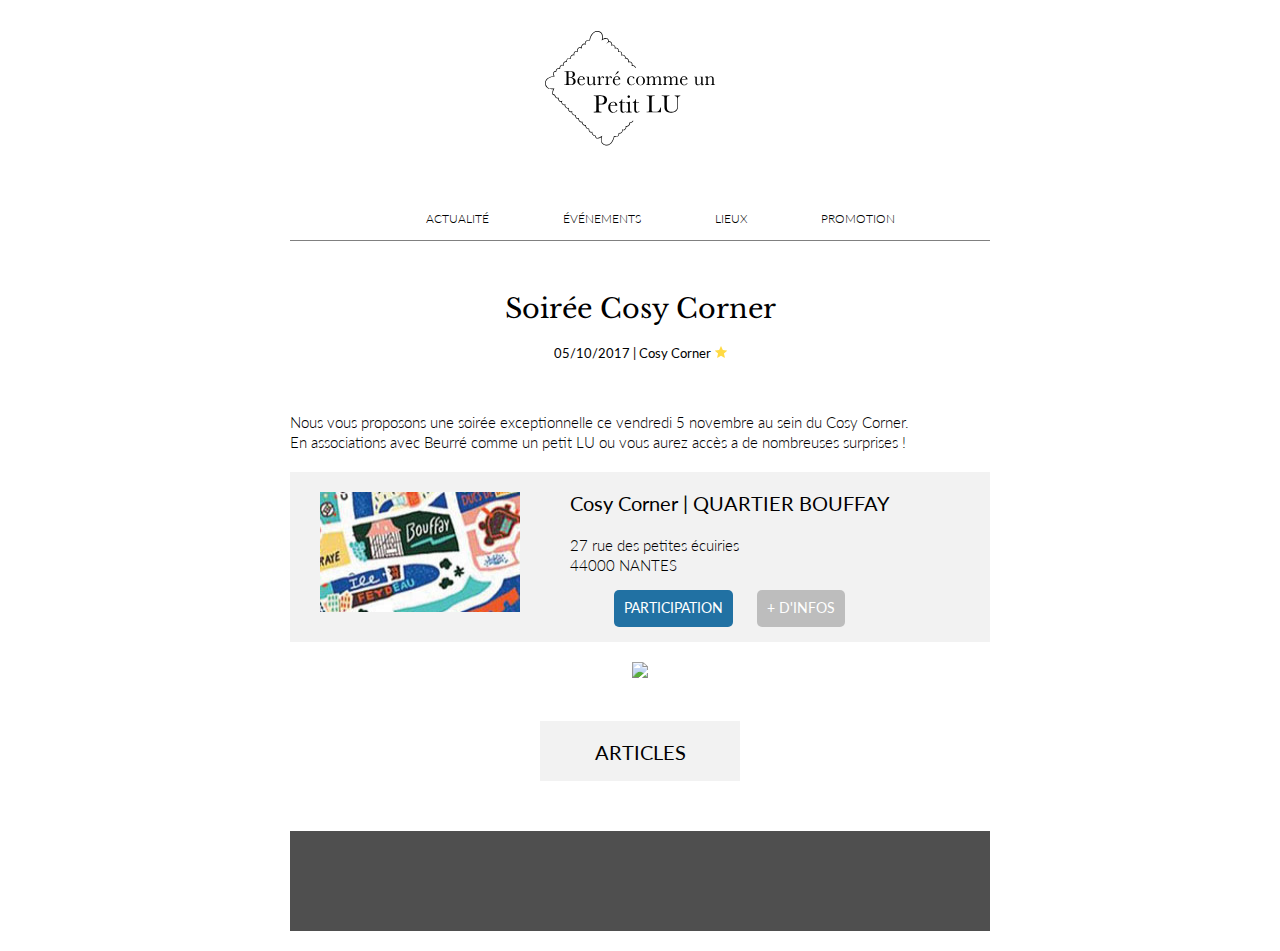
==== commit 6e0fec36: "Bouttons" ====
--- a/event.html
+++ b/event.html
@@ -58,25 +58,28 @@
                 Nous vous proposons une soirée exceptionnelle ce vendredi 5 novembre au sein du Cosy Corner.
                 <br>En associations avec Beurré comme un petit LU ou vous aurez accès a de nombreuses surprises ! </p>
             </section>
-          </article>
+
 
 <!-- Rajouter le a -->
-          <aside class="LIEUX">
+          <div class="LIEUX">
               <img class="LIEUX-POSITIONNEMENT" src="img/NantesBouffay200.jpg"/>
               <div class="details-objets"><h3>Cosy Corner | QUARTIER BOUFFAY</h3>
               <p>27 rue des petites écuiries <br> 44000 NANTES</p>
                   <!-- Rajouter le a -->
-                <div class="Event-lieux-CTA">
+                <div>
                     <button class="Event-lieux-CTA-focus" href="#">PARTICIPATION</button>
                     <button class="Event-lieux-CTA" href="#" >+ D'INFOS</button>
                 </div>
             </div>
-          </aside>
-
+          </div>
 
           <img class="align-img" width ="700px" height="auto" src="https://images.unsplash.com/photo-1485963631004-f2f00b1d6606?dpr=1&auto=format&fit=crop&w=968&q=60&cs=tinysrgb"/><br><br>
+  </article>
+
 <!-- Rajouter le a -->
+
           <aside class="objects">
+
             <h3>ARTICLES</h3>
           </aside>
         </body>
--- a/css/main.css
+++ b/css/main.css
@@ -193,13 +193,34 @@
     width: 200px;
 }
 
+/**************************Boutton*********************************/
 
 .Event-lieux-CTA{
   font-size: 14px;
   font-family: 'Lato', sans-serif;
   font-weight: 400;
-}
-.Event-lieux-CTA:hover{}
+  -webkit-border-radius: 5;
+  -moz-border-radius: 5;
+  border-radius: 5px;
+  color: #ffffffff;
+  font-size: 14px;
+  background: #bdbdbd;
+  padding: 10px 10px 10px 10px;
+  text-decoration: none;
+  border-style: none;
+}
+.Event-lieux-CTA:hover{
+  background: #bdbdbd;
+  background-image: -webkit-linear-gradient(top, #bdbdbd, #adadad);
+  background-image: -moz-linear-gradient(top, #bdbdbd, #adadad);
+  background-image: -ms-linear-gradient(top, #bdbdbd, #adadad);
+  background-image: -o-linear-gradient(top, #bdbdbd, #adadad);
+  background-image: linear-gradient(to bottom, #bdbdbd, #adadad);
+  text-decoration: none;
+  border-style: none;
+}
+
+
 
 .Event-lieux-CTA-focus{
   font-size: 14px;
@@ -211,44 +232,19 @@
   border-radius: 5px;
   color: #ffffffff;
   font-size: 14px;
-  background: #34d1c4;
-  padding: 10px 20px 10px 20px;
+  background: #2171a3;
+  padding: 10px 10px 10px 10px;
   text-decoration: none;
   border-style: none;
 }
 
 .Event-lieux-CTA-focus:hover{
-  background: #34d1c4;
-  background-image: -webkit-linear-gradient(top, #34d1c4, #219c90);
-  background-image: -moz-linear-gradient(top, #34d1c4, #219c90);
-  background-image: -ms-linear-gradient(top, #34d1c4, #219c90);
-  background-image: -o-linear-gradient(top, #34d1c4, #219c90);
-  background-image: linear-gradient(to bottom, #34d1c4, #219c90);
-  text-decoration: none;
-  border-style: none;
-}
-
-
-/*
-.btn {
-  -webkit-border-radius: 5;
-  -moz-border-radius: 5;
-  border-radius: 5px;
-  font-family: Arial;
-  color: #ffffffff;
-  font-size: 14px;
-  background: #34d1c4;
-  padding: 10px 20px 10px 20px;
-  text-decoration: none;
-}
-
-.btn:hover {
-  background: #34d1c4;
-  background-image: -webkit-linear-gradient(top, #34d1c4, #219c90);
-  background-image: -moz-linear-gradient(top, #34d1c4, #219c90);
-  background-image: -ms-linear-gradient(top, #34d1c4, #219c90);
-  background-image: -o-linear-gradient(top, #34d1c4, #219c90);
-  background-image: linear-gradient(to bottom, #34d1c4, #219c90);
-  text-decoration: none;
-}
-*/
+  background: #2171a3;
+  background-image: -webkit-linear-gradient(top, #2171a3, #174663);
+  background-image: -moz-linear-gradient(top, #2171a3, #174663);
+  background-image: -ms-linear-gradient(top, #2171a3, #174663);
+  background-image: -o-linear-gradient(top, #2171a3, #174663);
+  background-image: linear-gradient(to bottom, #2171a3, #174663);
+  text-decoration: none;
+  border-style: none;
+}
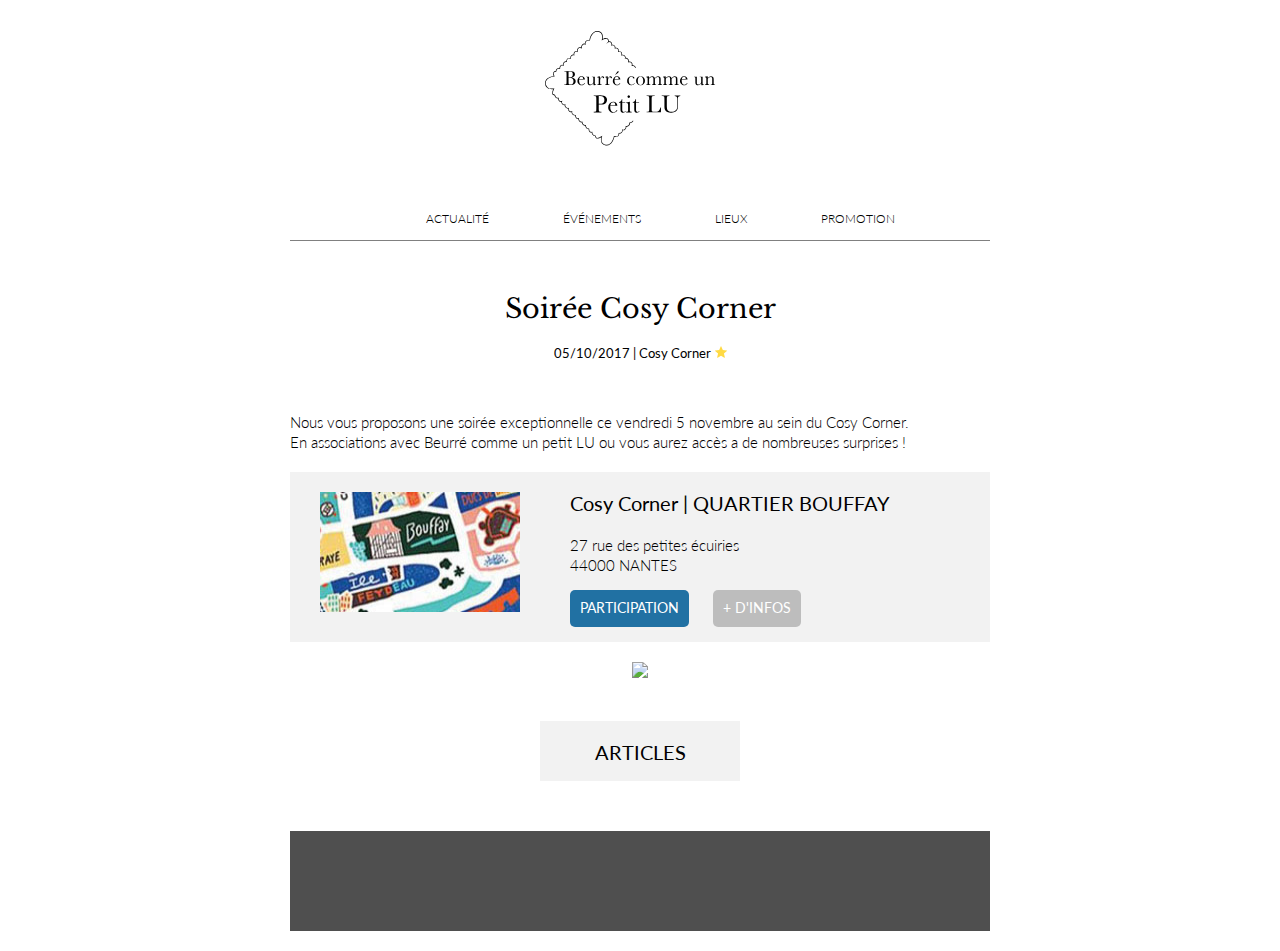
==== commit fcb1510b: "buttons" ====
--- a/event.html
+++ b/event.html
@@ -46,7 +46,7 @@
             <section class="">
               <h1>Soirée Cosy Corner</h1>
               <div class="sub-infos">
-                <span> 05/10/2017 | Cosy Corner</span>
+                <span> 05/10/2017</span><span> | </span><span>Cosy Corner</span>
                 <a href="" ><svg xmlns="http://www.w3.org/2000/svg" xmlns:xlink="http://www.w3.org/1999/xlink" version="1.1" viewBox="0 0 19.481 19.481" enable-background="new 0 0 19.481 19.481" width="12px" height="12px">
                 <g><path d="m10.201,.758l2.478,5.865 6.344,.545c0.44,0.038 0.619,0.587 0.285,0.876l-4.812,4.169 1.442,6.202c0.1,0.431-0.367,0.77-0.745,0.541l-5.452-3.288-5.452,3.288c-0.379,0.228-0.845-0.111-0.745-0.541l1.442-6.202-4.813-4.17c-0.334-0.289-0.156-0.838 0.285-0.876l6.344-.545 2.478-5.864c0.172-0.408 0.749-0.408 0.921,0z" fill="#FFDA44"/></g>
                 </svg></a>
@@ -63,14 +63,15 @@
 <!-- Rajouter le a -->
           <div class="LIEUX">
               <img class="LIEUX-POSITIONNEMENT" src="img/NantesBouffay200.jpg"/>
-              <div class="details-objets"><h3>Cosy Corner | QUARTIER BOUFFAY</h3>
-              <p>27 rue des petites écuiries <br> 44000 NANTES</p>
+              <div class="details-objets">
+                <h3>Cosy Corner | QUARTIER BOUFFAY</h3>
+                <p>27 rue des petites écuiries <br> 44000 NANTES</p>
                   <!-- Rajouter le a -->
-                <div>
+                  <div class="text-left">
                     <button class="Event-lieux-CTA-focus" href="#">PARTICIPATION</button>
                     <button class="Event-lieux-CTA" href="#" >+ D'INFOS</button>
-                </div>
-            </div>
+                  </div>
+              </div>
           </div>
 
           <img class="align-img" width ="700px" height="auto" src="https://images.unsplash.com/photo-1485963631004-f2f00b1d6606?dpr=1&auto=format&fit=crop&w=968&q=60&cs=tinysrgb"/><br><br>
--- a/css/main.css
+++ b/css/main.css
@@ -21,7 +21,7 @@
 }
 
 
-
+/*---------------Common----------------------*/
 header{
   background-color: white;
   border-bottom:solid grey 1px;
@@ -37,7 +37,13 @@
     margin-top: 50px;
 }
 
-
+nav{
+    text-align: center;
+    font-family: 'Lato', sans-serif;
+    text-transform: uppercase;
+}
+
+/*-------------------------------------*/
 
 ul li{
     display: inline-block;
@@ -47,11 +53,7 @@
     padding-left: 35px;
     font-size:12px;
 }
-nav{
-    text-align: center;
-    font-family: 'Lato', sans-serif;
-    text-transform: uppercase;
-}
+
 span{
     font-family: 'Lato', sans-serif;
     color: black;
@@ -129,10 +131,13 @@
 
 .event-objets{
     margin-top: 20px;
-    height: 170px;
-    width: 700px;
     background-color: #F2F2F2;
     display: flex;
+    border-radius: 2px;
+    max-width: 700px;
+    min-width: 300px;
+    margin-left: auto;
+    margin-right: auto;
 }
 
 .LIEUX h3{
@@ -171,7 +176,6 @@
 .details-objets{
     padding-left: 50px;
     padding-right: 50px;
-    max-width: 400px;
 }
 
 
@@ -193,7 +197,12 @@
     width: 200px;
 }
 
-/**************************Boutton*********************************/
+/*---------------Classe utilitaire----------------------*/
+.text-left{
+  text-align: left;
+}
+
+/*-----------------------Boutton-------------------------*/
 
 .Event-lieux-CTA{
   font-size: 14px;
@@ -208,6 +217,7 @@
   padding: 10px 10px 10px 10px;
   text-decoration: none;
   border-style: none;
+  display: inline-block;
 }
 .Event-lieux-CTA:hover{
   background: #bdbdbd;
@@ -236,6 +246,7 @@
   padding: 10px 10px 10px 10px;
   text-decoration: none;
   border-style: none;
+  display: inline-block;
 }
 
 .Event-lieux-CTA-focus:hover{
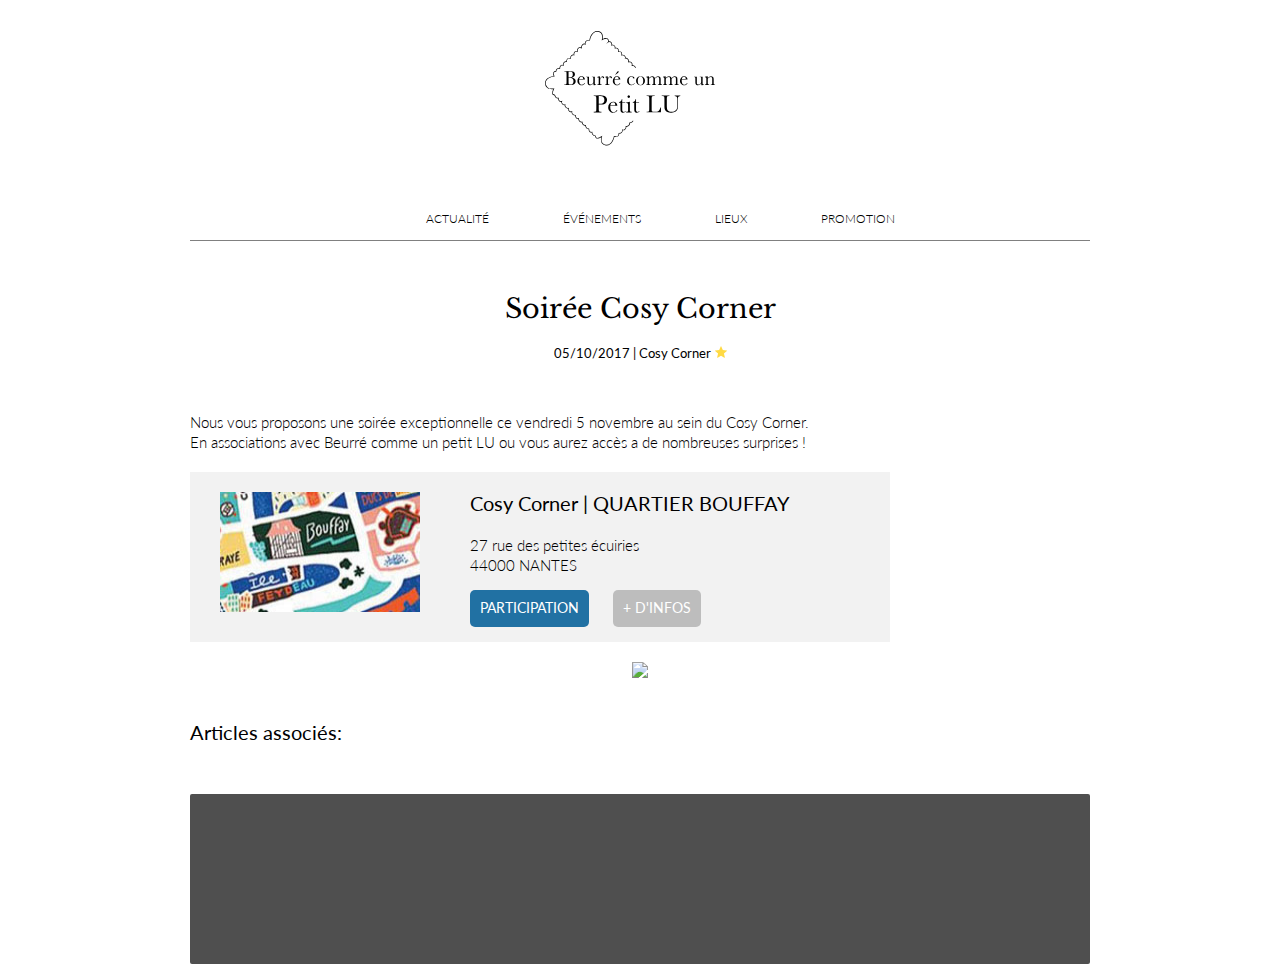
==== commit 5a629565: "Nom articles" ====
--- a/event.html
+++ b/event.html
@@ -61,7 +61,7 @@
 
 
 <!-- Rajouter le a -->
-          <div class="LIEUX">
+          <div class="LIEUX" href="#">
               <img class="LIEUX-POSITIONNEMENT" src="img/NantesBouffay200.jpg"/>
               <div class="details-objets">
                 <h3>Cosy Corner | QUARTIER BOUFFAY</h3>
@@ -79,9 +79,10 @@
 
 <!-- Rajouter le a -->
 
-          <aside class="objects">
+          <aside >
 
-            <h3>ARTICLES</h3>
+            <h3>Articles associés:</h3>
+            
           </aside>
         </body>
 
--- a/css/main.css
+++ b/css/main.css
@@ -16,36 +16,52 @@
 }
 
 .l-wrapper{
-    margin: 20px auto;
-    max-width: 700px;
-}
-
-
-/*---------------Common----------------------*/
+    margin: 20px auto 0 auto;
+    max-width: 900px;
+}
+
 header{
   background-color: white;
   border-bottom:solid grey 1px;
   font-weight: 350;
   height: 220px;
 }
+
 main{
     background-color: white;
 }
+
+
 footer{
     background-color: #4F4F4F;
-    height: 100Px;
+    height: 170px;
     margin-top: 50px;
-}
-
-nav{
-    text-align: center;
-    font-family: 'Lato', sans-serif;
-    text-transform: uppercase;
-}
-
-/*-------------------------------------*/
-
-ul li{
+    font-family: 'Lato', sans-serif;
+    display: flex;
+    border-radius: 2px;
+}
+
+footer div{
+    margin: 20px;
+}
+
+footer li{
+    list-style: none;
+    font-size:14px;
+    padding:5px;
+}
+
+footer a{
+    color: white;
+}
+
+.footer-inline-right{
+    border-right: 1px white solid;
+    padding-right: 40px;
+}
+
+
+nav li{
     display: inline-block;
     list-style: none;
     height: 50px;
@@ -54,6 +70,11 @@
     font-size:12px;
 }
 
+nav{
+    text-align: center;
+    font-family: 'Lato', sans-serif;
+    text-transform: uppercase;
+}
 span{
     font-family: 'Lato', sans-serif;
     color: black;
@@ -79,7 +100,7 @@
     color: black;
 }
 
-a:hover{
+header a:hover{
     color:#D0021B;
 }
 
@@ -121,21 +142,17 @@
     line-height: 20px;
     font-weight: 300;
 }
-
-
-
-
 .sub-infos{
     text-align: center;
 }
 
 .event-objets{
-    margin-top: 20px;
+    padding-bottom: 20px;
+    margin-top: 20px;
+    max-width: 700px;
     background-color: #F2F2F2;
     display: flex;
     border-radius: 2px;
-    max-width: 700px;
-    min-width: 300px;
     margin-left: auto;
     margin-right: auto;
 }
@@ -176,12 +193,7 @@
 .details-objets{
     padding-left: 50px;
     padding-right: 50px;
-}
-
-
-.event-objets p{
-    flex: 0.5;
-
+    max-width: 400px;
 }
 
 .positionnement-img-objet{
@@ -197,6 +209,7 @@
     width: 200px;
 }
 
+
 /*---------------Classe utilitaire----------------------*/
 .text-left{
   text-align: left;
@@ -211,26 +224,25 @@
   -webkit-border-radius: 5;
   -moz-border-radius: 5;
   border-radius: 5px;
-  color: #ffffffff;
-  font-size: 14px;
-  background: #bdbdbd;
+  color: #FFFFFF;
+  font-size: 14px;
+  background: #bdbdbd ;
   padding: 10px 10px 10px 10px;
   text-decoration: none;
   border-style: none;
   display: inline-block;
 }
+
 .Event-lieux-CTA:hover{
-  background: #bdbdbd;
-  background-image: -webkit-linear-gradient(top, #bdbdbd, #adadad);
-  background-image: -moz-linear-gradient(top, #bdbdbd, #adadad);
-  background-image: -ms-linear-gradient(top, #bdbdbd, #adadad);
-  background-image: -o-linear-gradient(top, #bdbdbd, #adadad);
-  background-image: linear-gradient(to bottom, #bdbdbd, #adadad);
-  text-decoration: none;
-  border-style: none;
-}
-
-
+  background: #bdbdbd ;
+  background-image: -webkit-linear-gradient(top, #bdbdbd , #adadad );
+  background-image: -moz-linear-gradient(top, #bdbdbd , #adadad );
+  background-image: -ms-linear-gradient(top, #bdbdbd , #adadad );
+  background-image: -o-linear-gradient(top, #bdbdbd , #adadad );
+  background-image: linear-gradient(to bottom, #bdbdbd , #adadad );
+  text-decoration: none;
+  border-style: none;
+}
 
 .Event-lieux-CTA-focus{
   font-size: 14px;
@@ -240,9 +252,10 @@
   -webkit-border-radius: 5;
   -moz-border-radius: 5;
   border-radius: 5px;
-  color: #ffffffff;
-  font-size: 14px;
-  background: #2171a3;
+  color: #ffffff;
+  font-size: 14px;
+  text-transform: uppercase;
+  background: #2171a3 ;
   padding: 10px 10px 10px 10px;
   text-decoration: none;
   border-style: none;
@@ -250,12 +263,12 @@
 }
 
 .Event-lieux-CTA-focus:hover{
-  background: #2171a3;
-  background-image: -webkit-linear-gradient(top, #2171a3, #174663);
-  background-image: -moz-linear-gradient(top, #2171a3, #174663);
-  background-image: -ms-linear-gradient(top, #2171a3, #174663);
-  background-image: -o-linear-gradient(top, #2171a3, #174663);
-  background-image: linear-gradient(to bottom, #2171a3, #174663);
-  text-decoration: none;
-  border-style: none;
-}
+  background: #2171a3 ;
+  background-image: -webkit-linear-gradient(top, #2171a3 , #174663 );
+  background-image: -moz-linear-gradient(top, #2171a3 , #174663 );
+  background-image: -ms-linear-gradient(top, #2171a3 , #174663 );
+  background-image: -o-linear-gradient(top, #2171a3 , #174663 );
+  background-image: linear-gradient(to bottom, #2171a3 , #174663 );
+  text-decoration: none;
+  border-style: none;
+}
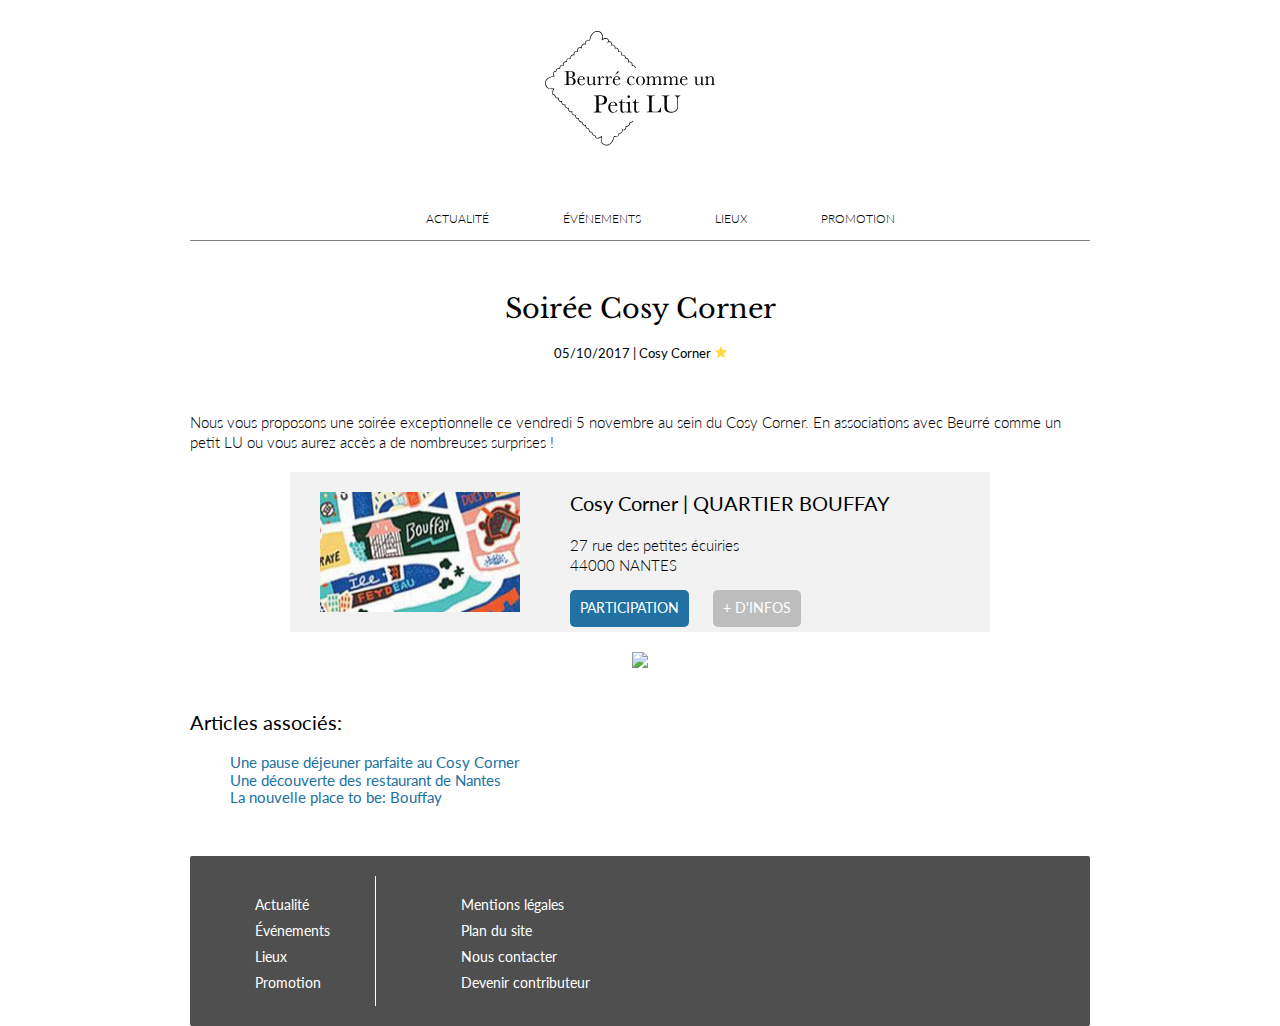
==== commit a137434c: "Event" ====
--- a/event.html
+++ b/event.html
@@ -56,7 +56,7 @@
             <section>
                 <p class="textcenter">
                 Nous vous proposons une soirée exceptionnelle ce vendredi 5 novembre au sein du Cosy Corner.
-                <br>En associations avec Beurré comme un petit LU ou vous aurez accès a de nombreuses surprises ! </p>
+                En associations avec Beurré comme un petit LU ou vous aurez accès a de nombreuses surprises ! </p>
             </section>
 
 
@@ -79,14 +79,33 @@
 
 <!-- Rajouter le a -->
 
-          <aside >
-
+          <aside>
             <h3>Articles associés:</h3>
-            
+            <ul class="Articles-associes">
+              <li><a href="#"> Une pause déjeuner parfaite au Cosy Corner</a></li>
+              <li><a href="#"> Une découverte des restaurant de Nantes</a></li>
+              <li><a href="#"> La nouvelle place to be: Bouffay</a></li>
+            </ul >
           </aside>
         </body>
 
-        <footer classe="-footer" role="contentinfo">
+        <footer>
+            <div class="footer-inline-right">
+              <ul>
+                  <li><a class="a" href="#" title="Actualité">Actualité</a></li>
+                  <li><a class="a" href="#" title="Evenements">Événements</a></li>
+                  <li><a class="a" href="#" title="Lieux">Lieux</a></li>
+                  <li><a class="a" href="#" title="Promotions">Promotion</a></li>
+              </ul>
+            </div>
+            <div>
+              <ul>
+                  <li><a class="a" href="#" title="Actualité">Mentions légales</a></li>
+                  <li><a class="a" href="#" title="Evenements">Plan du site</a></li>
+                  <li><a class="a" href="#" title="Lieux">Nous contacter</a></li>
+                  <li><a class="a" href="#" title="Promotions">Devenir contributeur</a></li>
+              </ul>
+            </div>
         </footer>
 
 
--- a/css/main.css
+++ b/css/main.css
@@ -104,7 +104,7 @@
     color:#D0021B;
 }
 
-li a:hover{
+nav li a:hover{
     text-decoration: none;
 }
 
@@ -163,10 +163,12 @@
 
 .LIEUX{
     margin-top: 20px;
-    height: 170px;
-    width: 700px;
     background-color: #F2F2F2;
-    display: flex;
+    margin-left: auto;
+    margin-right: auto;
+    display: flex;
+    max-width: 700px;
+
 }
 
 
@@ -209,7 +211,22 @@
     width: 200px;
 }
 
-
+.Articles-associes {
+    list-style: none;
+    font-size: 15px;
+    font-family: 'Lato', sans-serif;
+    font-weight: 400;
+}
+
+.Articles-associes a{
+    list-style: none;
+    color: #2171a3;
+}
+
+.Articles-associes a hover{
+    text-decoration: underline;
+    color: #2171a3;
+}
 /*---------------Classe utilitaire----------------------*/
 .text-left{
   text-align: left;
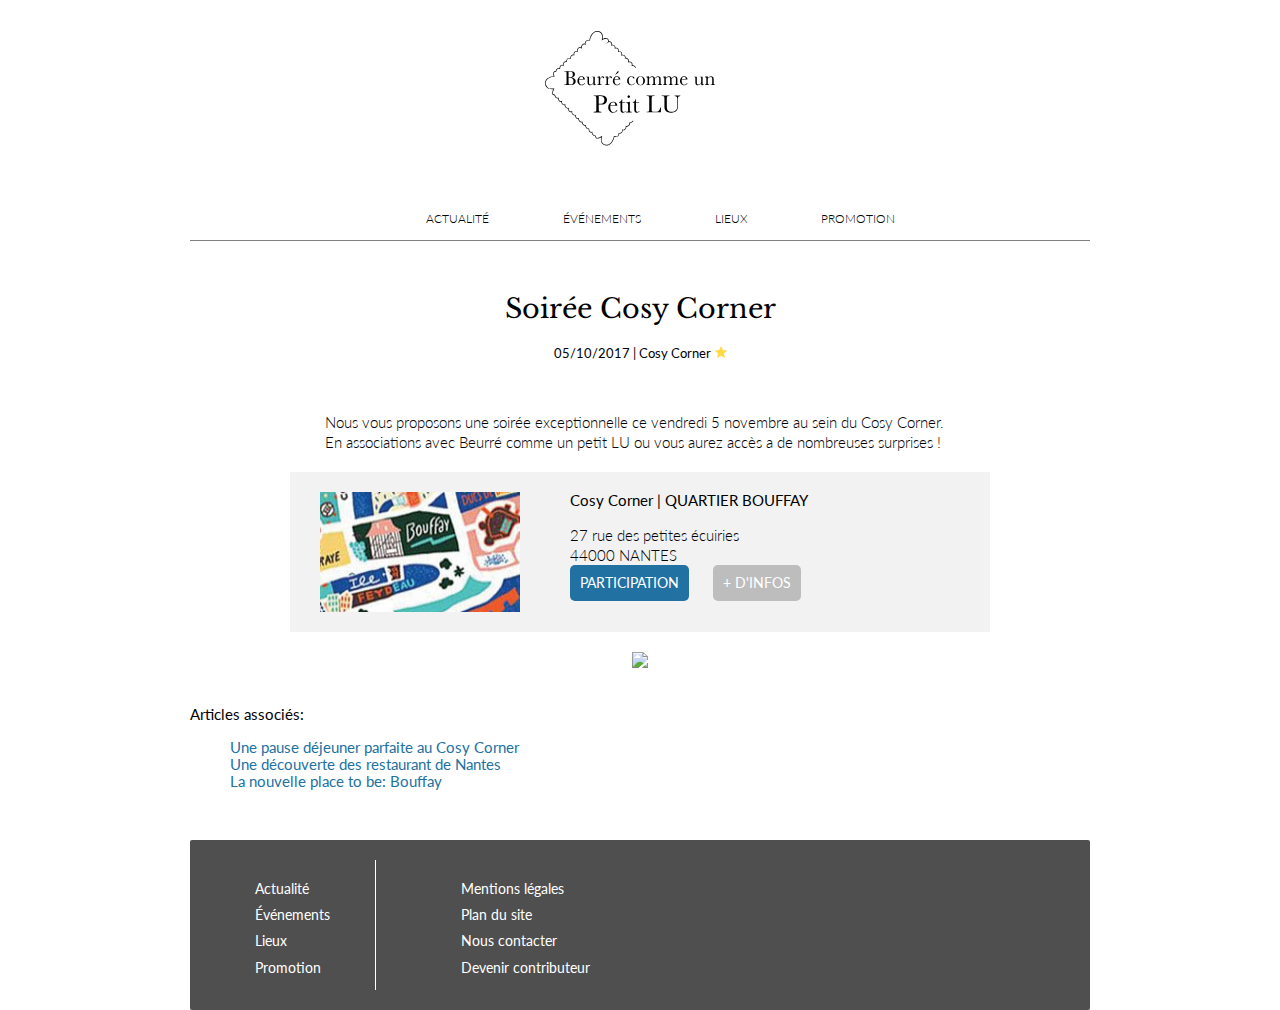
==== commit 86dc53f5: "update" ====
--- a/event.html
+++ b/event.html
@@ -35,8 +35,8 @@
         <ul>
             <li><a class="a" href="index.html" title="Actualité">Actualité</a></li>
             <li><a class="a" href="event.html" title="Evenements">Événements</a></li>
-            <li><a class="a" href="#" title="Lieux">Lieux</a></li>
-            <li><a class="a" href="#" title="Promotions">Promotion</a></li>
+            <li><a class="a" href="map.html" title="Lieux">Lieux</a></li>
+            <li><a class="a" href="promo.html" title="Promotions">Promotion</a></li>
         </ul>
     </nav>
   </header>
@@ -61,7 +61,7 @@
 
 
 <!-- Rajouter le a -->
-          <div class="LIEUX" href="#">
+          <div class="LIEUX" href="map.html">
               <img class="LIEUX-POSITIONNEMENT" src="img/NantesBouffay200.jpg"/>
               <div class="details-objets">
                 <h3>Cosy Corner | QUARTIER BOUFFAY</h3>
@@ -92,10 +92,10 @@
         <footer>
             <div class="footer-inline-right">
               <ul>
-                  <li><a class="a" href="#" title="Actualité">Actualité</a></li>
-                  <li><a class="a" href="#" title="Evenements">Événements</a></li>
-                  <li><a class="a" href="#" title="Lieux">Lieux</a></li>
-                  <li><a class="a" href="#" title="Promotions">Promotion</a></li>
+                  <li><a class="a" href="index.html" title="Actualité">Actualité</a></li>
+                  <li><a class="a" href="event.html" title="Evenements">Événements</a></li>
+                  <li><a class="a" href="map.html" title="Lieux">Lieux</a></li>
+                  <li><a class="a" href="promo.html" title="Promotions">Promotion</a></li>
               </ul>
             </div>
             <div>
--- a/css/main.css
+++ b/css/main.css
@@ -115,11 +115,16 @@
     line-height: 35px;
     font-weight:100;
     color: black;
+    max-width: 70ch;
+}
+
+h2, h3, h4 {
+  font-family: 'Lato', sans-serif;
+    max-width: 70ch;
 }
 
 h2{
     text-align: center;
-    font-family: 'Lato', sans-serif;
     color: #535353;
     font-weight: 300;
     font-size: 20px;
@@ -128,10 +133,16 @@
 
 h3{
     font-size: 15px;
-    font-family: 'Lato', sans-serif;
-    font-size: 20px;
     font-weight: 400;
     color: black;
+}
+
+h4{
+  font-size: 12px;
+  font-weight: 400;
+  color: #535353;
+  margin: auto;
+  margin-top: 20px;
 }
 
 p{
@@ -141,6 +152,9 @@
     font-size: 15px;
     line-height: 20px;
     font-weight: 300;
+    max-width: 70ch;
+    margin: auto;
+
 }
 .sub-infos{
     text-align: center;
@@ -209,6 +223,11 @@
     margin-bottom: 20px;
     height: 120px;
     width: 200px;
+}
+
+
+.map{
+    text-align: center;
 }
 
 .Articles-associes {
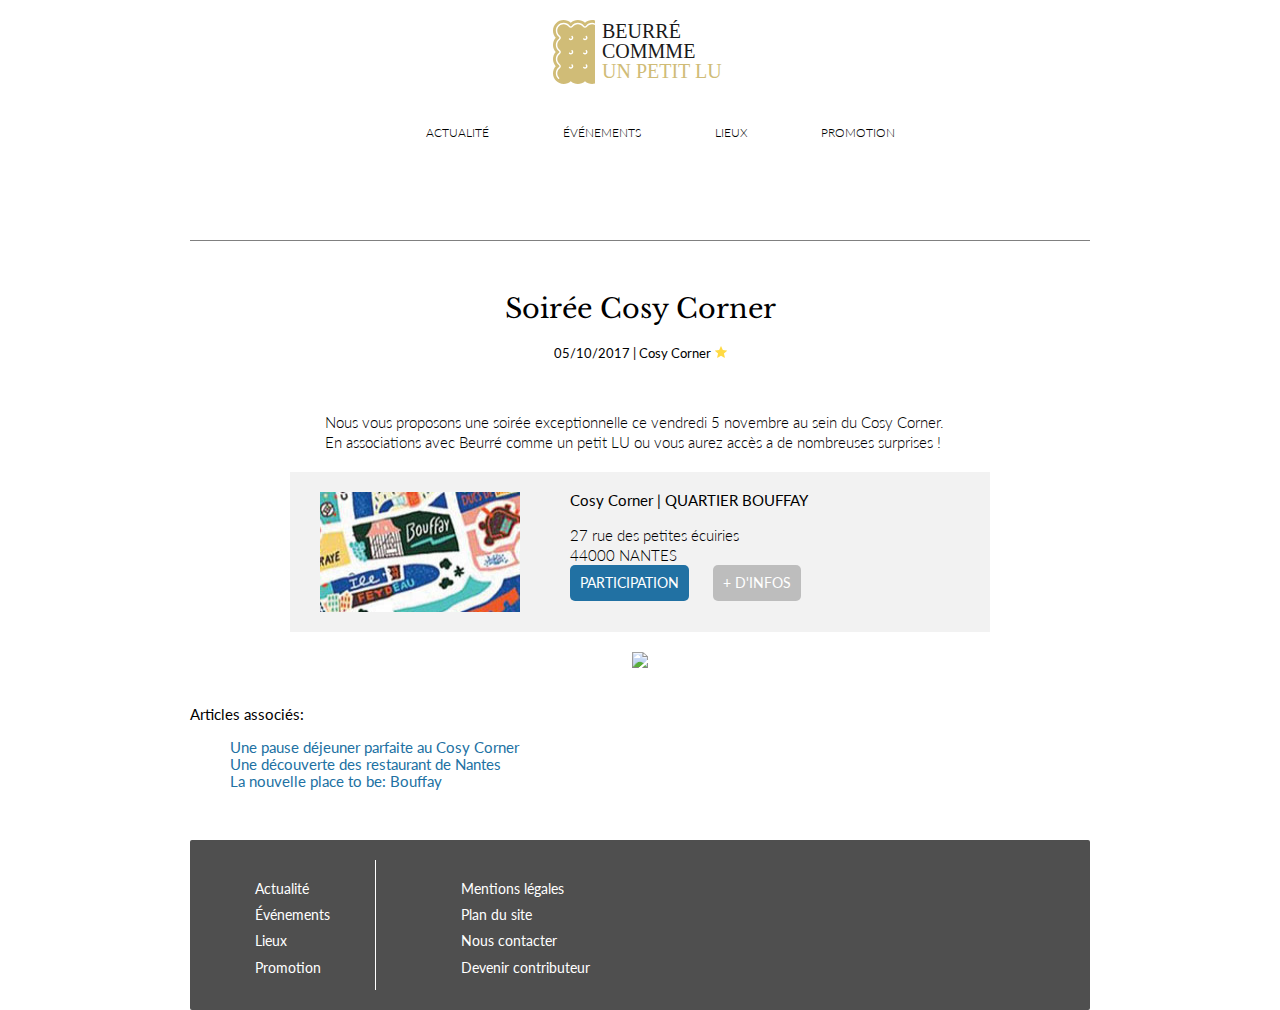
==== commit ec65ef70: "corrected logo" ====
--- a/event.html
+++ b/event.html
@@ -26,9 +26,26 @@
   <header class="header">
 <nav>
 
-<svg id="BeurréCommeUnPetitLU" data-name="BeurreCommeUnPetitLULogo" xmlns="http://www.w3.org/2000/svg" height="150px" viewBox="0 0 324 230"><title>BeurréCommeUnPetitLU</title><path d="M151.27,154.58a3.61,3.61,0,0,1-.8,1.21,5.15,5.15,0,0,1-3.7,1.36l-.56,0,0,.56a5.9,5.9,0,0,1-1.25,3.83c-1.31,1.31-3.76,1.05-3.79,1l-.69-.08.15.68a4.45,4.45,0,0,1-1.42,3.89c-1.76,1.76-3.19,1.08-3.25,1.05l-.7-.37,0,.79s-.11,2.41-1.25,3.55-3.65,1.1-3.68,1.1h-.55l0,.55a5.64,5.64,0,0,1-1.46,4c-1.56,1.56-5.13.21-5.17.2l-.57-.22-.11.6c0,.14-2.6,14.23-12.19,13.06a7.07,7.07,0,0,1-5.41-3c-2.38-3.68-.62-9.45-.6-9.51l.4-1.28-1.14.7C101,179.83,97,181.6,96,180.61a5.15,5.15,0,0,1-1.62-3.08l0-.5h-.5a4.7,4.7,0,0,1-3.16-1.3,5.76,5.76,0,0,1-1.3-3.68v-.57l-.56.06a4.29,4.29,0,0,1-3-.69c-.79-.79-1.25-3.31-1.36-4.21l-.06-.46-.46,0a4.7,4.7,0,0,1-3.1-.94,7.52,7.52,0,0,1-1.36-3.69l-.06-.55-.54.12A3.72,3.72,0,0,1,75.62,160a4.37,4.37,0,0,1-1.26-3.46l.1-.73-.72.18a3.87,3.87,0,0,1-3.46-1.21,4.58,4.58,0,0,1-1.38-3.68l.13-.87-.81.33a2.81,2.81,0,0,1-2.92-.75,5.12,5.12,0,0,1-1.23-3.67l.05-.6-.6.06a5.15,5.15,0,0,1-3.82-1.48,3.86,3.86,0,0,1-1.22-3.46l.27-1.07-1,.5a3.09,3.09,0,0,1-3.51-.79,3.6,3.6,0,0,1-.84-3.82l.41-1-1,.28a3.86,3.86,0,0,1-3.64-1.2,3.56,3.56,0,0,1-1.12-3.52l.37-1.06-1,.44c-.07,0-1.6.65-3.39-1.14s-1-3.34-1-3.41l.55-1.07-1.15.36a3.67,3.67,0,0,1-3.49-.86,4,4,0,0,1-1.06-3.53l.16-.73-.74.13a4.05,4.05,0,0,1-3.19-.79,8,8,0,0,1-1.73-3.29l-.07-.31-.31-.07a8.11,8.11,0,0,1-3.28-1.52c-.48-.48.49-4,2.07-7.53l.39-.88-.94.18c-.06,0-6,1.13-9.6-1.74A7.74,7.74,0,0,1,18,97.11c-.22-9.27,12.83-10.41,13-10.42l.74-.06L31.36,86c-.54-1.08-1.73-4.13-.83-5.33a4,4,0,0,1,3.16-1.41l.51,0v-.51a5.29,5.29,0,0,1,1.49-3.31c1.37-1.37,3.63-.7,3.66-.69l.7.21L40,74.22a5.4,5.4,0,0,1,1.27-3.79c1.34-1.34,3.51-.38,3.53-.37l.92.41-.22-1s-.59-2.71.8-4.1a4,4,0,0,1,3.41-1l.68.15-.08-.69a4.85,4.85,0,0,1,1.06-3.57c1.08-1.08,3.63-.86,4.53-.69l.62.12,0-.63s-.08-2.8,1.36-4.24a3.39,3.39,0,0,1,3.36-.66l.91.32-.26-.93s-.72-2.65.91-4.28a3,3,0,0,1,3.54-.44l1,.56-.23-1.1s-.59-2.92,1.11-4.62,4.41-.19,4.44-.17l1.05.56L73.32,43a5,5,0,0,1,1.43-4.69c2-1.95,3.34-.71,3.49-.57l1,1-.18-1.45c-.11-.86-.14-3.32,1-4.46s4.24-1.34,5.33-1.3h.45l.06-.44C85.94,31,87.83,18,97.23,18h.16a6.62,6.62,0,0,1,5.41,2.33c2.72,3.47,1.32,9.69,1.31,9.75l-.27,1.18,1-.64c1.52-1,5.87-3,7.72-1.16,2.17,2.17.75,4,.69,4.1l-2.65,3.26L114,34.3a2.76,2.76,0,0,1,3.64.22,4.08,4.08,0,0,1,1.07,4l-.39,1.16,1.09-.56a2.91,2.91,0,0,1,3.3.48,4.28,4.28,0,0,1,1.16,3.55l-.17,1,.88-.43a3,3,0,0,1,3.31.47c1.45,1.45,1,4.14,1,4.17l-.13.71.71-.12c.77-.13,3-.26,3.91.69s.77,3.32.62,4.15l-.15.85.81-.29a3.7,3.7,0,0,1,3.74.94c1.64,1.64,1.1,3.08,1.08,3.13l-.38.94,1-.27c.07,0,1.68-.44,3.5,1.38a3.18,3.18,0,0,1,.84,3.66l-.45.86,1-.13s2.78-.36,4.19,1,.66,4,.65,4l-.18.65h.67c.77,0,3,.15,3.94,1a3.08,3.08,0,0,1,.65,2h1a4,4,0,0,0-.94-2.73c-1-1-3-1.27-4-1.32a5.08,5.08,0,0,0-1-4.38,5.93,5.93,0,0,0-4.25-1.39,4.33,4.33,0,0,0-1.3-4.05A5.21,5.21,0,0,0,140.54,58h0a4.34,4.34,0,0,0-1.46-3.46,4.65,4.65,0,0,0-4-1.35c.1-1.11.11-3.2-1-4.3s-3.1-1.13-4.13-1a5.69,5.69,0,0,0-1.31-4.4,3.75,3.75,0,0,0-3.69-.93,5.19,5.19,0,0,0-1.49-3.63,3.75,3.75,0,0,0-3.59-1,5,5,0,0,0-1.49-4.1,3.53,3.53,0,0,0-3.64-1,4.17,4.17,0,0,0-1.39-4.07c-2.16-2.16-6.18-.47-8,.49.3-2,.63-6.56-1.69-9.52A7.56,7.56,0,0,0,97.41,17h-.18C88,17,85.44,28.2,85,30.55c-1.15,0-4.24.21-5.63,1.6A6.23,6.23,0,0,0,78,36.45c-.89-.37-2.34-.52-4,1.14a6,6,0,0,0-1.83,4.73c-1.16-.4-3.24-.8-4.75.71A6,6,0,0,0,66,47.67a3.83,3.83,0,0,0-3.9,1,5.31,5.31,0,0,0-1.31,4.46,4.13,4.13,0,0,0-3.61,1.08,7,7,0,0,0-1.64,4.39c-1.12-.13-3.55-.24-4.84,1.05a5.41,5.41,0,0,0-1.37,3.76,4.79,4.79,0,0,0-3.7,1.31,5.3,5.3,0,0,0-1.19,4.18,3.92,3.92,0,0,0-3.84.84A6,6,0,0,0,39,73.64a4.61,4.61,0,0,0-4,1.08,6.27,6.27,0,0,0-1.74,3.52A4.88,4.88,0,0,0,29.74,80c-1.16,1.53-.13,4.43.43,5.74-2.85.4-13.39,2.48-13.18,11.36a8.69,8.69,0,0,0,3,6.93c3.08,2.48,7.59,2.3,9.51,2.08-1,2.46-2.62,6.7-1.5,7.81a8.4,8.4,0,0,0,3.47,1.72,8.64,8.64,0,0,0,1.92,3.46,4.6,4.6,0,0,0,3.41,1.13,5,5,0,0,0,1.41,3.79,4.45,4.45,0,0,0,3.65,1.26A4.25,4.25,0,0,0,43.31,129,4.51,4.51,0,0,0,47,130.57a4.73,4.73,0,0,0,1.51,3.75,5,5,0,0,0,3.8,1.57A4.5,4.5,0,0,0,53.57,140a4.19,4.19,0,0,0,3.88,1.24A5,5,0,0,0,59,144.84a6.13,6.13,0,0,0,4.06,1.78,5.81,5.81,0,0,0,1.53,3.92,3.79,3.79,0,0,0,3.29,1.15,5.67,5.67,0,0,0,1.69,3.83,5,5,0,0,0,3.77,1.56,5.38,5.38,0,0,0,1.57,3.68,4.77,4.77,0,0,0,3.66,1.44A7.69,7.69,0,0,0,80.15,166a5.29,5.29,0,0,0,3.39,1.23c.16,1,.62,3.4,1.58,4.37a4.76,4.76,0,0,0,3.29,1A6.31,6.31,0,0,0,90,176.44,5.69,5.69,0,0,0,93.43,178a6.45,6.45,0,0,0,1.85,3.3c1.55,1.55,5.68-.44,7.76-1.6-.43,2-.95,6.12,1,9.17a8,8,0,0,0,6.13,3.46,10.34,10.34,0,0,0,1.26.08c8.37,0,11.33-10.78,11.93-13.39,1.21.36,4.08,1,5.68-.61a6.43,6.43,0,0,0,1.76-4.27,6.34,6.34,0,0,0,3.89-1.38,6.49,6.49,0,0,0,1.48-3.58,4.14,4.14,0,0,0,3.75-1.44,5.63,5.63,0,0,0,1.76-4.18,5.76,5.76,0,0,0,4-1.37,6.37,6.37,0,0,0,1.54-4,6,6,0,0,0,4-1.65,4.58,4.58,0,0,0,1.16-1.91Z"/><path d="M56.81,88.24A9,9,0,0,1,62.17,90a4.88,4.88,0,0,1,1.75,3.83,5.25,5.25,0,0,1-1.19,3.45,5.49,5.49,0,0,1-3,1.89,22,22,0,0,1-5,.45H46.42v-.72h.81a3.66,3.66,0,0,0,1.88-.34,1.57,1.57,0,0,0,.66-1.07,23.91,23.91,0,0,0,.14-3.38V83.82a22.43,22.43,0,0,0-.15-3.33,1.44,1.44,0,0,0-.62-1,4.87,4.87,0,0,0-2.09-.28h-.41v-.72l3.48-.09,4-.12q8.69,0,8.69,5a4.1,4.1,0,0,1-1.49,3.31A9,9,0,0,1,56.81,88.24ZM53,87.94l.66,0Q57,88,58.25,86.9a4.31,4.31,0,0,0,1.23-3.44A5.52,5.52,0,0,0,59,80.9a3.29,3.29,0,0,0-1.45-1.4A7.93,7.93,0,0,0,54.23,79q-.61,0-1.25,0Zm0,.77v4.72q0,3,.11,3.83a1.93,1.93,0,0,0,.59,1.23,3,3,0,0,0,1.88.42,5,5,0,0,0,3.75-1.28,5.3,5.3,0,0,0,1.25-3.84,4.89,4.89,0,0,0-1.41-3.87q-1.41-1.24-5-1.24Z"/><path d="M78.12,91.18H69.2q-.06.92-.06,1.38a9.75,9.75,0,0,0,1.05,5.07,3.47,3.47,0,0,0,3.15,1.7,4.12,4.12,0,0,0,4-2.55h.75a4.37,4.37,0,0,1-2,2.49,6.21,6.21,0,0,1-6.3.08A6.55,6.55,0,0,1,67.47,97a6.83,6.83,0,0,1-.92-3.64,7.31,7.31,0,0,1,1.78-5,5.71,5.71,0,0,1,4.45-2,5,5,0,0,1,3.89,1.53A5.23,5.23,0,0,1,78.12,91.18Zm-2.73-.62a5,5,0,0,0,0-.64A2.68,2.68,0,0,0,72.65,87q-2.84,0-3.39,3.53Z"/><path d="M93.25,86.85v8.39q0,2.09.06,2.63a1.05,1.05,0,0,0,.46.8,2.74,2.74,0,0,0,1.43.27v.72a9.75,9.75,0,0,0-3.47.5h-.19a6.52,6.52,0,0,1-.53-3,7,7,0,0,1-2.18,2.23,5.1,5.1,0,0,1-2.71.75,4.34,4.34,0,0,1-2.27-.59,3.16,3.16,0,0,1-1.35-1.43,6.7,6.7,0,0,1-.37-2.55V91.24a26,26,0,0,0-.08-2.71,1,1,0,0,0-.49-.73A3.41,3.41,0,0,0,80,87.57v-.72h4.34v8.88a8.25,8.25,0,0,0,.16,1.91,1.86,1.86,0,0,0,.8,1,2.54,2.54,0,0,0,1.48.45,3.87,3.87,0,0,0,2.3-.79,4.35,4.35,0,0,0,1.49-1.67,6.33,6.33,0,0,0,.4-2.52V91.24q0-2.09,0-2.55a1.25,1.25,0,0,0-.4-.79,2.22,2.22,0,0,0-1.46-.34h-.33v-.72Z"/><path d="M101.34,89.6a5.33,5.33,0,0,1,1.73-2.33,3.81,3.81,0,0,1,2.34-.94A2.11,2.11,0,0,1,107,87a1.94,1.94,0,0,1,.59,1.31,1.11,1.11,0,0,1-.3.78,1,1,0,0,1-.74.33q-.78,0-1.19-1.16-.28-.78-.84-.78a2.58,2.58,0,0,0-1.61.91,4.23,4.23,0,0,0-1.2,1.9,10.85,10.85,0,0,0-.27,2.7v2.28q0,2,.05,2.58a1.08,1.08,0,0,0,.45.81,2.5,2.5,0,0,0,1.39.28h.44v.72H97v-.72h.33a2.57,2.57,0,0,0,1.34-.26,1,1,0,0,0,.48-.73,25.18,25.18,0,0,0,.08-2.69V91.65q0-2.06-.05-2.59a1.1,1.1,0,0,0-.45-.81A2.45,2.45,0,0,0,97.32,88H97v-.7a21.9,21.9,0,0,0,3.84-.92A10.41,10.41,0,0,1,101.34,89.6Z"/><path d="M113.3,89.6A5.33,5.33,0,0,1,115,87.27a3.81,3.81,0,0,1,2.34-.94A2.11,2.11,0,0,1,119,87a1.94,1.94,0,0,1,.59,1.31,1.11,1.11,0,0,1-.3.78,1,1,0,0,1-.74.33q-.78,0-1.19-1.16-.28-.78-.84-.78a2.58,2.58,0,0,0-1.61.91,4.23,4.23,0,0,0-1.2,1.9,10.85,10.85,0,0,0-.27,2.7v2.28q0,2,.05,2.58a1.08,1.08,0,0,0,.45.81,2.5,2.5,0,0,0,1.39.28h.44v.72H109v-.72h.33a2.57,2.57,0,0,0,1.34-.26,1,1,0,0,0,.48-.73,25.18,25.18,0,0,0,.08-2.69V91.65q0-2.06-.05-2.59a1.1,1.1,0,0,0-.45-.81,2.45,2.45,0,0,0-1.39-.29H109v-.7a21.9,21.9,0,0,0,3.84-.92A10.41,10.41,0,0,1,113.3,89.6Z"/><path d="M132.43,91.18H123.5q-.06.92-.06,1.38a9.75,9.75,0,0,0,1.05,5.07,3.47,3.47,0,0,0,3.15,1.7,4.12,4.12,0,0,0,4-2.55h.75a4.37,4.37,0,0,1-2,2.49,6.21,6.21,0,0,1-6.3.08A6.55,6.55,0,0,1,121.77,97a6.83,6.83,0,0,1-.92-3.64,7.31,7.31,0,0,1,1.78-5,5.71,5.71,0,0,1,4.45-2A5,5,0,0,1,131,87.87,5.23,5.23,0,0,1,132.43,91.18Zm-2.73-.62a5,5,0,0,0,0-.64A2.68,2.68,0,0,0,127,87q-2.84,0-3.39,3.53ZM125.05,84h-.52l2.34-3.64A8.47,8.47,0,0,1,128,78.84a1.34,1.34,0,0,1,.93-.38.91.91,0,0,1,.7.27.86.86,0,0,1,.25.59,1.24,1.24,0,0,1-.34.81A26.05,26.05,0,0,1,127.43,82Z"/><path d="M153.88,96.52h.69q-1.06,3.64-5.31,3.64a6.26,6.26,0,0,1-4.6-1.86,6.64,6.64,0,0,1-1.87-4.92,6.78,6.78,0,0,1,2-5.09,6.62,6.62,0,0,1,4.77-2,6.48,6.48,0,0,1,3,.73q1.39.73,1.39,1.77a1.2,1.2,0,0,1-.26.73.87.87,0,0,1-.74.34q-1,0-1.27-1.2a2.35,2.35,0,0,0-.58-1.27,2.48,2.48,0,0,0-1.58-.36,3.64,3.64,0,0,0-3.15,1.45,7.45,7.45,0,0,0-1.05,4.38,8.45,8.45,0,0,0,1.13,4.72,3.84,3.84,0,0,0,3.43,1.7A3.7,3.7,0,0,0,153.88,96.52Z"/><path d="M156.5,93.22a6.69,6.69,0,0,1,2-4.91,6.93,6.93,0,0,1,9.7,0,6.69,6.69,0,0,1,2,4.91,6.59,6.59,0,0,1-2,5.09,6.85,6.85,0,0,1-4.83,1.85,6.76,6.76,0,0,1-4.82-1.88A6.62,6.62,0,0,1,156.5,93.22Zm2.59.08q0,3.41,1.11,4.77a4.25,4.25,0,0,0,6.24,0q1.09-1.37,1.09-4.77t-1.08-4.81a4.15,4.15,0,0,0-6.27,0Q159.1,89.91,159.1,93.3Z"/><path d="M175.8,86.33H176a6.82,6.82,0,0,1,.45,2.69,7.57,7.57,0,0,1,2.26-2,5.29,5.29,0,0,1,2.6-.67,4.25,4.25,0,0,1,2.56.72,3.79,3.79,0,0,1,1.38,2.16,9.19,9.19,0,0,1,2.44-2.16,5.06,5.06,0,0,1,2.55-.72,4.44,4.44,0,0,1,2.52.69A2.74,2.74,0,0,1,194,88.58a13,13,0,0,1,.22,2.83v3.84a23.43,23.43,0,0,0,.09,2.72,1,1,0,0,0,.5.72,3.46,3.46,0,0,0,1.54.23v.72h-6.39v-.72a3.21,3.21,0,0,0,1.43-.23,1,1,0,0,0,.51-.69,21.72,21.72,0,0,0,.09-2.76V91a9.56,9.56,0,0,0-.15-2,1.92,1.92,0,0,0-.77-1.12,2.64,2.64,0,0,0-1.62-.47,3.64,3.64,0,0,0-2,.69,8.75,8.75,0,0,0-2.05,2.08v5q0,2,.05,2.57a1.11,1.11,0,0,0,.44.81,2.36,2.36,0,0,0,1.37.29v.72H181v-.72a3.41,3.41,0,0,0,1.46-.22,1,1,0,0,0,.52-.67,20.29,20.29,0,0,0,.1-2.78V91.71a15.79,15.79,0,0,0-.13-2.45,2.1,2.1,0,0,0-.8-1.3,2.59,2.59,0,0,0-1.67-.54,3.75,3.75,0,0,0-2,.63,8.9,8.9,0,0,0-2.05,1.88v5.33q0,2.11.06,2.63a1,1,0,0,0,.47.78,2.83,2.83,0,0,0,1.45.27v.72h-6.27v-.72a3.26,3.26,0,0,0,1.45-.23,1,1,0,0,0,.51-.68,21.71,21.71,0,0,0,.09-2.77V91.43q0-2.19-.07-2.68a1,1,0,0,0-.48-.74,3.14,3.14,0,0,0-1.49-.25V87A17.12,17.12,0,0,0,175.8,86.33Z"/><path d="M201.47,86.33h.16a6.82,6.82,0,0,1,.45,2.69,7.57,7.57,0,0,1,2.26-2,5.29,5.29,0,0,1,2.6-.67,4.25,4.25,0,0,1,2.56.72,3.79,3.79,0,0,1,1.38,2.16,9.19,9.19,0,0,1,2.44-2.16,5.06,5.06,0,0,1,2.55-.72,4.44,4.44,0,0,1,2.52.69,2.74,2.74,0,0,1,1.25,1.56,13,13,0,0,1,.22,2.83v3.84a23.43,23.43,0,0,0,.09,2.72,1,1,0,0,0,.5.72,3.46,3.46,0,0,0,1.54.23v.72h-6.39v-.72A3.21,3.21,0,0,0,217,98.7a1,1,0,0,0,.51-.69,21.72,21.72,0,0,0,.09-2.76V91a9.56,9.56,0,0,0-.15-2,1.92,1.92,0,0,0-.77-1.12,2.64,2.64,0,0,0-1.62-.47,3.64,3.64,0,0,0-2,.69A8.75,8.75,0,0,0,211,90.21v5q0,2,.05,2.57a1.11,1.11,0,0,0,.44.81,2.36,2.36,0,0,0,1.37.29v.72h-6.19v-.72a3.41,3.41,0,0,0,1.46-.22,1,1,0,0,0,.52-.67,20.29,20.29,0,0,0,.1-2.78V91.71a15.79,15.79,0,0,0-.13-2.45,2.1,2.1,0,0,0-.8-1.3,2.59,2.59,0,0,0-1.67-.54,3.75,3.75,0,0,0-2,.63,8.9,8.9,0,0,0-2.05,1.88v5.33q0,2.11.06,2.63a1,1,0,0,0,.47.78,2.83,2.83,0,0,0,1.45.27v.72H197.8v-.72a3.26,3.26,0,0,0,1.45-.23,1,1,0,0,0,.51-.68,21.71,21.71,0,0,0,.09-2.77V91.43q0-2.19-.07-2.68a1,1,0,0,0-.48-.74,3.14,3.14,0,0,0-1.49-.25V87A17.12,17.12,0,0,0,201.47,86.33Z"/><path d="M235.44,91.18h-8.92q-.06.92-.06,1.38a9.75,9.75,0,0,0,1.05,5.07,3.47,3.47,0,0,0,3.15,1.7,4.12,4.12,0,0,0,4-2.55h.75a4.37,4.37,0,0,1-2,2.49,6.21,6.21,0,0,1-6.3.08A6.55,6.55,0,0,1,224.78,97a6.83,6.83,0,0,1-.92-3.64,7.31,7.31,0,0,1,1.78-5,5.71,5.71,0,0,1,4.45-2A5,5,0,0,1,234,87.87,5.23,5.23,0,0,1,235.44,91.18Zm-2.73-.62a5,5,0,0,0,0-.64A2.68,2.68,0,0,0,230,87q-2.84,0-3.39,3.53Z"/><path d="M258.57,86.85v8.39q0,2.09.06,2.63a1.05,1.05,0,0,0,.46.8,2.74,2.74,0,0,0,1.43.27v.72a9.75,9.75,0,0,0-3.47.5h-.19a6.52,6.52,0,0,1-.53-3,7,7,0,0,1-2.18,2.23,5.1,5.1,0,0,1-2.71.75,4.34,4.34,0,0,1-2.27-.59,3.16,3.16,0,0,1-1.35-1.43,6.7,6.7,0,0,1-.37-2.55V91.24a26,26,0,0,0-.08-2.71,1,1,0,0,0-.49-.73,3.41,3.41,0,0,0-1.52-.23v-.72h4.34v8.88a8.25,8.25,0,0,0,.16,1.91,1.86,1.86,0,0,0,.8,1,2.54,2.54,0,0,0,1.48.45,3.87,3.87,0,0,0,2.3-.79,4.35,4.35,0,0,0,1.49-1.67,6.33,6.33,0,0,0,.4-2.52V91.24q0-2.09,0-2.55a1.25,1.25,0,0,0-.4-.79,2.22,2.22,0,0,0-1.46-.34h-.33v-.72Z"/><path d="M265.74,86.33h.42a8.53,8.53,0,0,1,.41,2.64,8.18,8.18,0,0,1,2.36-2,5.42,5.42,0,0,1,2.58-.66A4.5,4.5,0,0,1,274,87a2.88,2.88,0,0,1,1.26,1.57,9.93,9.93,0,0,1,.28,2.71v4a25.7,25.7,0,0,0,.08,2.7,1,1,0,0,0,.49.73,3.3,3.3,0,0,0,1.52.24v.72H271.1v-.72h.3a2.26,2.26,0,0,0,1.47-.33,1.21,1.21,0,0,0,.39-.77q0-.44,0-2.58V91.13a11,11,0,0,0-.15-2.16,2,2,0,0,0-.8-1.15,2.62,2.62,0,0,0-1.65-.5,3.92,3.92,0,0,0-2.18.68,7.23,7.23,0,0,0-2,2v5.22a23.21,23.21,0,0,0,.09,2.7,1,1,0,0,0,.5.73,3.35,3.35,0,0,0,1.54.24v.72h-6.47v-.72a3.57,3.57,0,0,0,1.5-.22,1,1,0,0,0,.52-.66,20.29,20.29,0,0,0,.1-2.79V91.44a23.22,23.22,0,0,0-.09-2.71,1,1,0,0,0-.5-.72,3.37,3.37,0,0,0-1.54-.24v-.72A20.06,20.06,0,0,0,265.74,86.33Z"/><path d="M99.29,129.5v5.43a34,34,0,0,0,.14,4,2,2,0,0,0,.77,1.4,4.29,4.29,0,0,0,2.36.46h.86v.88H91.6v-.88h.69a4.47,4.47,0,0,0,2.29-.42,1.91,1.91,0,0,0,.81-1.3,29.11,29.11,0,0,0,.17-4.12V122.26a27.66,27.66,0,0,0-.17-4,1.71,1.71,0,0,0-.76-1.24,6,6,0,0,0-2.55-.34H91.6v-.88l3.24-.11q3.88-.13,6.06-.13a23.24,23.24,0,0,1,6.16.63,7.23,7.23,0,0,1,3.54,2.23,6,6,0,0,1,1.38,4,7.28,7.28,0,0,1-.94,3.73,6,6,0,0,1-2.7,2.46q-1.76.84-6.2.84Zm0-1h1.85a11.91,11.91,0,0,0,3.6-.45,4.3,4.3,0,0,0,2.29-1.88,6.41,6.41,0,0,0,.91-3.52,6.22,6.22,0,0,0-1.57-4.69q-1.57-1.5-5.09-1.5a19.28,19.28,0,0,0-2,.08Z"/><path d="M127.83,131.33H117q-.08,1.12-.08,1.68a11.88,11.88,0,0,0,1.29,6.18,4.23,4.23,0,0,0,3.84,2.07,5,5,0,0,0,4.91-3.1h.91a5.32,5.32,0,0,1-2.42,3,7.57,7.57,0,0,1-7.68.1,8,8,0,0,1-2.88-2.83,8.32,8.32,0,0,1-1.12-4.44,8.91,8.91,0,0,1,2.17-6.14,7,7,0,0,1,5.43-2.45,6,6,0,0,1,4.74,1.87A6.38,6.38,0,0,1,127.83,131.33Zm-3.33-.76a6.09,6.09,0,0,0,.06-.78,3.27,3.27,0,0,0-3.39-3.52q-3.47,0-4.13,4.3Z"/><path d="M140,126.93h-4.7v9.43a14.36,14.36,0,0,0,.19,2.92,2.1,2.1,0,0,0,.81,1.21,2.19,2.19,0,0,0,1.32.46,2.86,2.86,0,0,0,2.38-1.56l.61.36a4.08,4.08,0,0,1-1.74,1.89,4.77,4.77,0,0,1-2.33.64,3.81,3.81,0,0,1-2.41-.81,3.39,3.39,0,0,1-1.29-1.9,19.05,19.05,0,0,1-.26-3.81v-8.84h-2.27v-.87a4,4,0,0,0,2.8-1.31,6.33,6.33,0,0,0,1.58-3.58h.61v4.89H140Z"/><path d="M147,125.42v10.87q0,2.5.08,3.14a1.35,1.35,0,0,0,.55,1,3,3,0,0,0,1.7.34h.4v.88h-8.4v-.88h.65a2.71,2.71,0,0,0,1.76-.39,1.51,1.51,0,0,0,.48-.93q.07-.54.07-3.15v-4.72a12.2,12.2,0,0,0-.26-3.35,1.26,1.26,0,0,0-.69-.76,5.06,5.06,0,0,0-1.5-.15h-.51v-.87a23.31,23.31,0,0,0,5.26-1Zm-3.68-8a1.94,1.94,0,0,1,.58-1.41,1.89,1.89,0,0,1,1.4-.59,1.86,1.86,0,0,1,1.39.59,2,2,0,0,1,.57,1.41,2,2,0,0,1-.57,1.43,1.86,1.86,0,0,1-1.39.59,1.89,1.89,0,0,1-1.4-.59A2,2,0,0,1,143.3,117.46Z"/><path d="M161.14,126.93h-4.7v9.43a14.36,14.36,0,0,0,.19,2.92,2.1,2.1,0,0,0,.81,1.21,2.19,2.19,0,0,0,1.32.46,2.86,2.86,0,0,0,2.38-1.56l.61.36a4.08,4.08,0,0,1-1.74,1.89,4.77,4.77,0,0,1-2.33.64,3.81,3.81,0,0,1-2.41-.81,3.38,3.38,0,0,1-1.29-1.9,19.05,19.05,0,0,1-.26-3.81v-8.84h-2.27v-.87a4,4,0,0,0,2.8-1.31,6.33,6.33,0,0,0,1.58-3.58h.61v4.89h4.7Z"/><path d="M194.79,134l-.19,7.6H172.66v-.88h.76a4.47,4.47,0,0,0,2.29-.42,1.94,1.94,0,0,0,.82-1.3,27.51,27.51,0,0,0,.18-4.12V122.26a26.14,26.14,0,0,0-.18-4,1.74,1.74,0,0,0-.76-1.24,5.93,5.93,0,0,0-2.54-.34h-.57v-.88h12.4v.88h-1.14a6.28,6.28,0,0,0-2.5.31,1.66,1.66,0,0,0-.79,1.17,24.18,24.18,0,0,0-.2,4.08v13.52a23.09,23.09,0,0,0,.15,3.5,1.63,1.63,0,0,0,.83,1.09,6.84,6.84,0,0,0,2.9.39h2a11.05,11.05,0,0,0,3.53-.42,4.94,4.94,0,0,0,2.19-1.83,14.3,14.3,0,0,0,1.9-4.47Z"/><path d="M215.72,115.82h8.63v.88a4.67,4.67,0,0,0-2.56.77,2.64,2.64,0,0,0-1,1.48,17,17,0,0,0-.19,3.18v8.59a33.84,33.84,0,0,1-.26,4.89,6.8,6.8,0,0,1-1.49,3.14,8.36,8.36,0,0,1-3.46,2.46,13.46,13.46,0,0,1-5.14.91,13.16,13.16,0,0,1-5.84-1.17,7.45,7.45,0,0,1-3.41-3,10.37,10.37,0,0,1-1-5l0-2.65v-8a26.32,26.32,0,0,0-.18-4A1.75,1.75,0,0,0,199,117a5.93,5.93,0,0,0-2.54-.34h-.59v-.88h11.79v.88h-.51a6.28,6.28,0,0,0-2.49.31,1.66,1.66,0,0,0-.79,1.17,24.18,24.18,0,0,0-.2,4.08v8.13a31.59,31.59,0,0,0,.39,6,5.25,5.25,0,0,0,2.2,3.09,8,8,0,0,0,4.82,1.32,10.19,10.19,0,0,0,4.29-.89,7,7,0,0,0,2.88-2.21,6.27,6.27,0,0,0,1.15-2.72,33,33,0,0,0,.21-4.41v-8.8a12.89,12.89,0,0,0-.25-3.07,2.37,2.37,0,0,0-1.07-1.39,5.74,5.74,0,0,0-2.59-.63Z"/></svg>
-
-
+  <?xml version="1.0" encoding="UTF-8"?>
+  <svg width="174px" height="64px" viewBox="0 0 174 64" version="1.1" xmlns="http://www.w3.org/2000/svg" xmlns:xlink="http://www.w3.org/1999/xlink">
+      <!-- Generator: Sketch 47.1 (45422) - http://www.bohemiancoding.com/sketch -->
+      <title>Artboard</title>
+      <desc>Created with Sketch.</desc>
+      <defs></defs>
+      <g id="Page-1" stroke="none" stroke-width="1" fill="none" fill-rule="evenodd">
+          <g id="Artboard">
+              <g id="noun_886865_cc" fill="#D0BC77">
+                  <path d="M42,3.39427855 C41.0961459,3.03433903 40.1200617,2.84444444 39.1111111,2.84444444 C36.6321778,2.84444444 34.3516444,3.99075556 32.8540444,5.98897778 C32.4529778,6.52373333 31.5470222,6.52373333 31.1466667,5.98897778 C29.6483556,3.99075556 27.3678222,2.84444444 24.8888889,2.84444444 C22.4099556,2.84444444 20.1294222,3.99075556 18.6318222,5.98897778 C18.2307556,6.52373333 17.3248,6.52373333 16.9244444,5.98897778 C15.4261333,3.99075556 13.1456,2.84444444 10.6666667,2.84444444 C6.35377778,2.84444444 2.84444444,6.35377778 2.84444444,10.6666667 C2.84444444,13.1463111 3.99004444,15.4275556 5.98897778,16.9237333 C6.25635556,17.1242667 6.41635556,17.4435556 6.41635556,17.7777778 C6.41635556,18.112 6.25635556,18.4312889 5.98897778,18.6318222 C3.99004444,20.128 2.84444444,22.4092444 2.84444444,24.8888889 C2.84444444,27.3685333 3.99004444,29.6497778 5.98897778,31.1459556 C6.25635556,31.3464889 6.41635556,31.6657778 6.41635556,32 C6.41635556,32.3342222 6.25635556,32.6535111 5.98897778,32.8540444 C3.99004444,34.3502222 2.84444444,36.6314667 2.84444444,39.1111111 C2.84444444,41.5907556 3.99004444,43.872 5.98897778,45.3681778 C6.25635556,45.5687111 6.41635556,45.888 6.41635556,46.2222222 C6.41635556,46.5564444 6.25635556,46.8757333 5.98897778,47.0762667 C3.99004444,48.5724444 2.84444444,50.8536889 2.84444444,53.3333333 C2.84444444,55.4204444 3.65937778,57.3838222 5.13848889,58.8622222 C5.27715556,59.0008889 5.4592,59.0705778 5.64124444,59.0705778 C5.82328889,59.0705778 6.00533333,59.0008889 6.144,58.8622222 C6.42204444,58.5841778 6.42204444,58.1340444 6.144,57.8567111 C4.93368889,56.6464 4.26666667,55.04 4.26666667,53.3333333 C4.26666667,51.3052444 5.20462222,49.44 6.8416,48.2140444 C7.46595556,47.7468444 7.83786667,47.0016 7.83786667,46.2222222 C7.83786667,45.4428444 7.46595556,44.6983111 6.8416,44.2304 C5.20462222,43.0044444 4.26666667,41.1392 4.26666667,39.1111111 C4.26666667,37.0830222 5.20462222,35.2177778 6.8416,33.9918222 C7.46595556,33.5246222 7.83786667,32.7793778 7.83786667,32 C7.83786667,31.2206222 7.46595556,30.4760889 6.8416,30.0081778 C5.20462222,28.7822222 4.26666667,26.9169778 4.26666667,24.8888889 C4.26666667,22.8608 5.20462222,20.9955556 6.8416,19.7696 C7.46595556,19.3024 7.83786667,18.5571556 7.83786667,17.7777778 C7.83786667,16.9984 7.46595556,16.2538667 6.8416,15.7859556 C5.20462222,14.56 4.26666667,12.6947556 4.26666667,10.6666667 C4.26666667,7.13813333 7.13742222,4.26666667 10.6666667,4.26666667 C12.6940444,4.26666667 14.56,5.20533333 15.7859556,6.84231111 C16.2538667,7.46666667 16.9984,7.83857778 17.7777778,7.83857778 C18.5571556,7.83857778 19.3016889,7.46666667 19.7703111,6.84231111 C20.9955556,5.20533333 22.8615111,4.26666667 24.8888889,4.26666667 C26.9162667,4.26666667 28.7822222,5.20533333 30.0081778,6.84231111 C30.4760889,7.46666667 31.2206222,7.83857778 32,7.83857778 C32.7793778,7.83857778 33.5239111,7.46666667 33.9925333,6.84231111 C35.2177778,5.20533333 37.0837333,4.26666667 39.1111111,4.26666667 C40.1359247,4.26666667 41.1194922,4.5065123 42,4.95515907 L42,63.6064814 C41.0740499,63.8654409 40.1043753,64 39.1111111,64 C36.4394667,64 33.9384889,63.0264889 32,61.2771556 C30.0615111,63.0264889 27.5605333,64 24.8888889,64 C22.2172444,64 19.7162667,63.0264889 17.7777778,61.2771556 C15.8392889,63.0264889 13.3383111,64 10.6666667,64 C4.78506667,64 0,59.2149333 0,53.3333333 C0,50.6616889 0.9728,48.16 2.72213333,46.2222222 C0.9728,44.2844444 0,41.7827556 0,39.1111111 C0,36.4394667 0.9728,33.9377778 2.72213333,32 C0.9728,30.0622222 0,27.5605333 0,24.8888889 C0,22.2172444 0.9728,19.7155556 2.72213333,17.7777778 C0.9728,15.84 0,13.3383111 0,10.6666667 C0,4.78506667 4.78506667,0 10.6666667,0 C13.3383111,0 15.8392889,0.973511111 17.7777778,2.72284444 C19.7162667,0.973511111 22.2172444,0 24.8888889,0 C27.5605333,0 30.0615111,0.973511111 32,2.72284444 C33.9384889,0.973511111 36.4394667,0 39.1111111,0 C40.1043753,0 41.0740499,0.134559122 42,0.393518608 L42,3.39427855 Z M19.5377778,47.9822222 C20.0078222,47.5121778 20.2666667,46.8871111 20.2666667,46.2222222 C20.2666667,45.5573333 20.0078222,44.9322667 19.5377778,44.4622222 C19.2597333,44.1848889 18.8103111,44.1841778 18.5322667,44.4622222 C18.2542222,44.7402667 18.2542222,45.1904 18.5322667,45.4684444 C18.7335111,45.6696889 18.8444444,45.9377778 18.8444444,46.2222222 C18.8444444,46.5066667 18.7335111,46.7747556 18.5315556,46.9767111 C18.1162667,47.3927111 17.4385778,47.3927111 17.0232889,46.9767111 C16.7452444,46.6986667 16.2958222,46.6986667 16.0177778,46.9767111 C15.7397333,47.2547556 15.7397333,47.7041778 16.0177778,47.9822222 C16.5034667,48.4672 17.1399111,48.7096889 17.7777778,48.7096889 C18.4156444,48.7096889 19.0520889,48.4672 19.5377778,47.9822222 Z M19.5377778,33.76 C20.0078222,33.2899556 20.2666667,32.6648889 20.2666667,32 C20.2666667,31.3351111 20.0078222,30.7100444 19.5377778,30.24 C19.2597333,29.9626667 18.8103111,29.9619556 18.5322667,30.24 C18.2542222,30.5180444 18.2542222,30.9681778 18.5322667,31.2462222 C18.7335111,31.4474667 18.8444444,31.7155556 18.8444444,32 C18.8444444,32.2844444 18.7335111,32.5525333 18.5315556,32.7544889 C18.1162667,33.1704889 17.4385778,33.1704889 17.0232889,32.7544889 C16.7452444,32.4764444 16.2958222,32.4764444 16.0177778,32.7544889 C15.7397333,33.0325333 15.7397333,33.4819556 16.0177778,33.76 C16.5034667,34.2449778 17.1399111,34.4874667 17.7777778,34.4874667 C18.4156444,34.4874667 19.0520889,34.2449778 19.5377778,33.76 Z M19.5377778,19.5377778 C20.0078222,19.0677333 20.2666667,18.4426667 20.2666667,17.7777778 C20.2666667,17.1128889 20.0078222,16.4878222 19.5377778,16.0177778 C19.2597333,15.7404444 18.8103111,15.7397333 18.5322667,16.0177778 C18.2542222,16.2958222 18.2542222,16.7459556 18.5322667,17.024 C18.7335111,17.2252444 18.8444444,17.4933333 18.8444444,17.7777778 C18.8444444,18.0622222 18.7335111,18.3303111 18.5315556,18.5322667 C18.1162667,18.9482667 17.4385778,18.9482667 17.0232889,18.5322667 C16.7452444,18.2542222 16.2958222,18.2542222 16.0177778,18.5322667 C15.7397333,18.8103111 15.7397333,19.2597333 16.0177778,19.5377778 C16.5034667,20.0227556 17.1399111,20.2652444 17.7777778,20.2652444 C18.4156444,20.2652444 19.0520889,20.0227556 19.5377778,19.5377778 Z M33.76,47.9822222 C34.2300444,47.5121778 34.4888889,46.8871111 34.4888889,46.2222222 C34.4888889,45.5573333 34.2300444,44.9322667 33.76,44.4622222 C33.4819556,44.1848889 33.0325333,44.1841778 32.7544889,44.4622222 C32.4764444,44.7402667 32.4764444,45.1904 32.7544889,45.4684444 C32.9557333,45.6696889 33.0666667,45.9377778 33.0666667,46.2222222 C33.0666667,46.5066667 32.9557333,46.7747556 32.7537778,46.9767111 C32.3384889,47.3927111 31.6608,47.3927111 31.2455111,46.9767111 C30.9674667,46.6986667 30.5180444,46.6986667 30.24,46.9767111 C29.9619556,47.2547556 29.9619556,47.7041778 30.24,47.9822222 C30.7256889,48.4672 31.3621333,48.7096889 32,48.7096889 C32.6378667,48.7096889 33.2743111,48.4672 33.76,47.9822222 Z M33.76,33.76 C34.2300444,33.2899556 34.4888889,32.6648889 34.4888889,32 C34.4888889,31.3351111 34.2300444,30.7100444 33.76,30.24 C33.4819556,29.9626667 33.0325333,29.9619556 32.7544889,30.24 C32.4764444,30.5180444 32.4764444,30.9681778 32.7544889,31.2462222 C32.9557333,31.4474667 33.0666667,31.7155556 33.0666667,32 C33.0666667,32.2844444 32.9557333,32.5525333 32.7537778,32.7544889 C32.3384889,33.1704889 31.6608,33.1704889 31.2455111,32.7544889 C30.9674667,32.4764444 30.5180444,32.4764444 30.24,32.7544889 C29.9619556,33.0325333 29.9619556,33.4819556 30.24,33.76 C30.7256889,34.2449778 31.3621333,34.4874667 32,34.4874667 C32.6378667,34.4874667 33.2743111,34.2449778 33.76,33.76 Z M33.76,19.5377778 C34.2300444,19.0677333 34.4888889,18.4426667 34.4888889,17.7777778 C34.4888889,17.1128889 34.2300444,16.4878222 33.76,16.0177778 C33.4819556,15.7404444 33.0325333,15.7397333 32.7544889,16.0177778 C32.4764444,16.2958222 32.4764444,16.7459556 32.7544889,17.024 C32.9557333,17.2252444 33.0666667,17.4933333 33.0666667,17.7777778 C33.0666667,18.0622222 32.9557333,18.3303111 32.7537778,18.5322667 C32.3384889,18.9482667 31.6608,18.9482667 31.2455111,18.5322667 C30.9674667,18.2542222 30.5180444,18.2542222 30.24,18.5322667 C29.9619556,18.8103111 29.9619556,19.2597333 30.24,19.5377778 C30.7256889,20.0227556 31.3621333,20.2652444 32,20.2652444 C32.6378667,20.2652444 33.2743111,20.0227556 33.76,19.5377778 Z" id="Combined-Shape"></path>
+              </g>
+              <text id="BEURRÉ-COMMME-UN-PET" font-family="Gotham-Medium, Gotham" font-size="20" font-weight="400">
+                  <tspan x="49" y="18" fill="#1A1A1A">BEURRÉ</tspan>
+                  <tspan x="49" y="38" fill="#1A1A1A">COMMME</tspan>
+                  <tspan x="145.84" y="38" font-family="Gotham-Bold, Gotham" font-weight="bold" fill="#1A1A1A"></tspan>
+                  <tspan x="49" y="58" font-family="Baskerville" font-weight="normal" fill="#D0BC77">UN PETIT LU</tspan>
+              </text>
+          </g>
+      </g>
+  </svg>
     <br>
     <br>
 
--- a/css/main.css
+++ b/css/main.css
@@ -209,7 +209,7 @@
 .details-objets{
     padding-left: 50px;
     padding-right: 50px;
-    max-width: 400px;
+    max-width: 450px;
 }
 
 .positionnement-img-objet{
@@ -254,6 +254,7 @@
 /*-----------------------Boutton-------------------------*/
 
 .Event-lieux-CTA{
+    margin-right: 20px
   font-size: 14px;
   font-family: 'Lato', sans-serif;
   font-weight: 400;
@@ -267,6 +268,7 @@
   text-decoration: none;
   border-style: none;
   display: inline-block;
+text-transform: uppercase;
 }
 
 .Event-lieux-CTA:hover{
